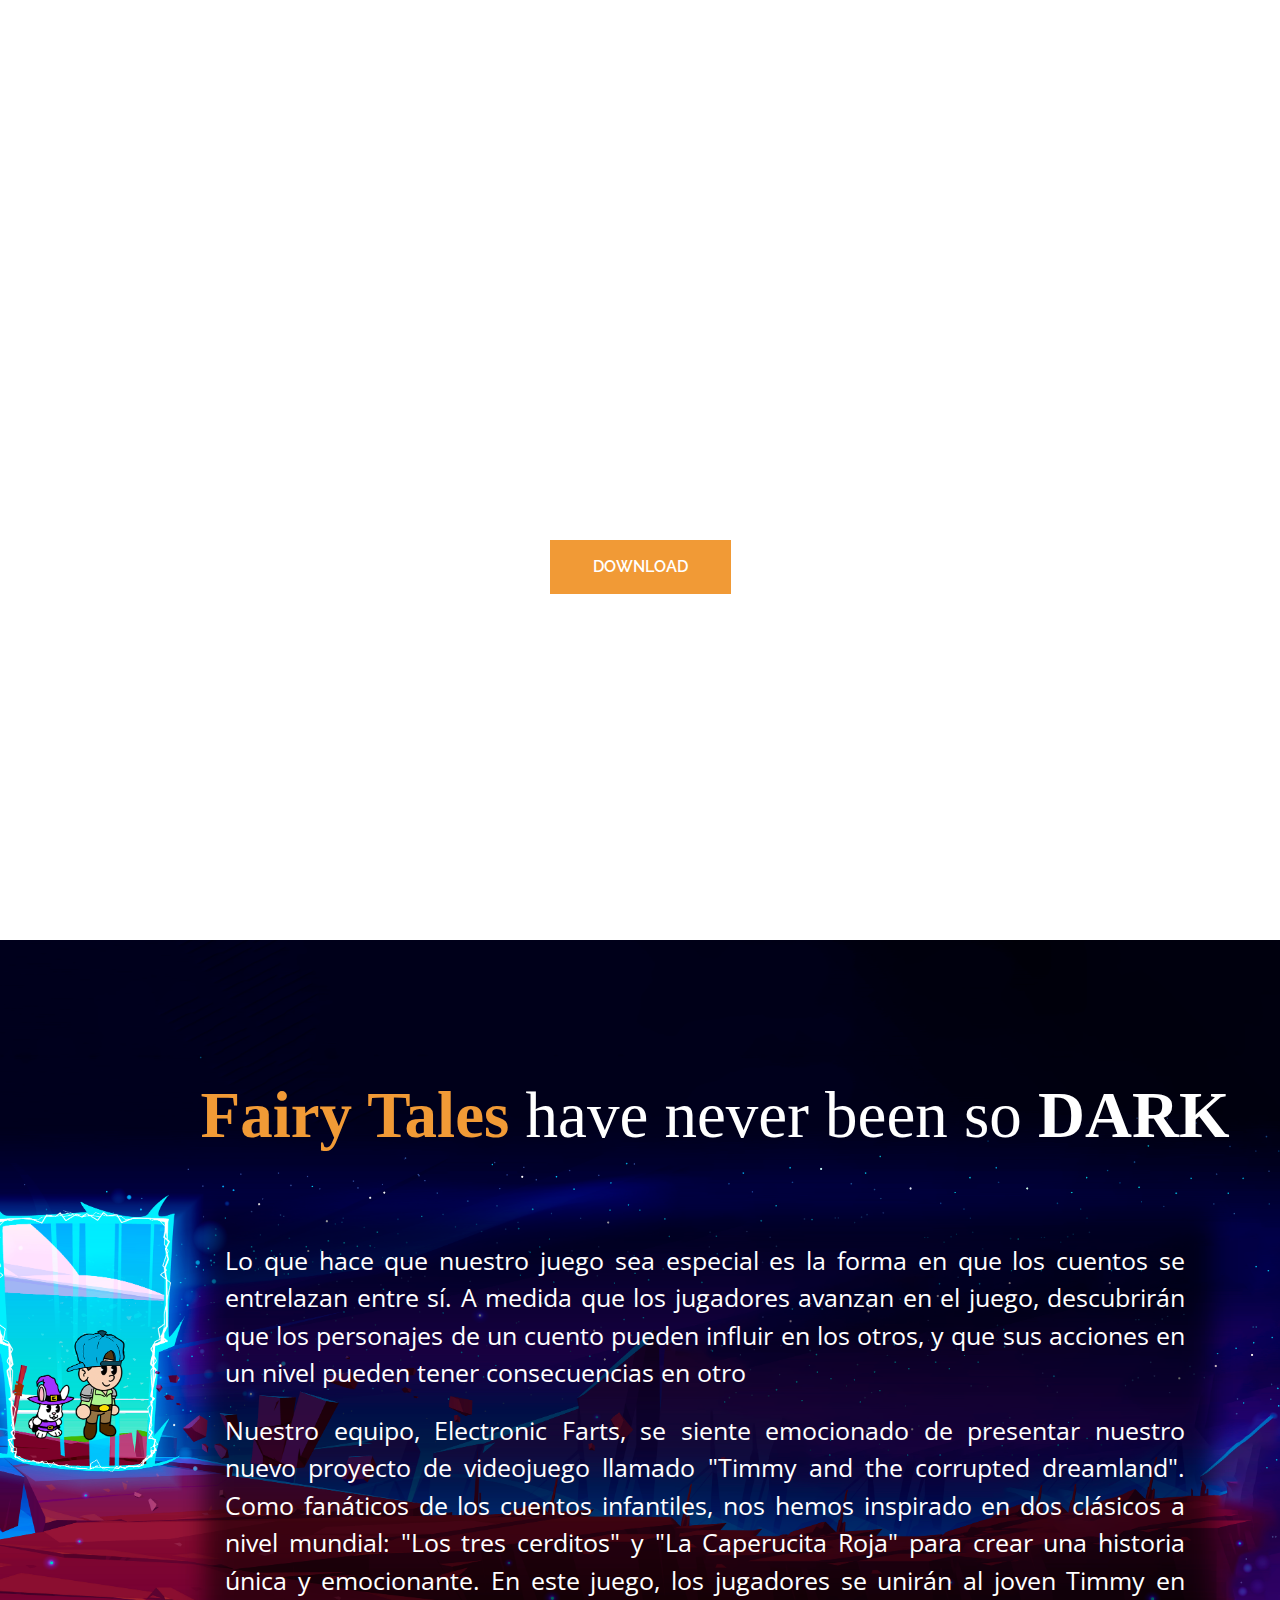
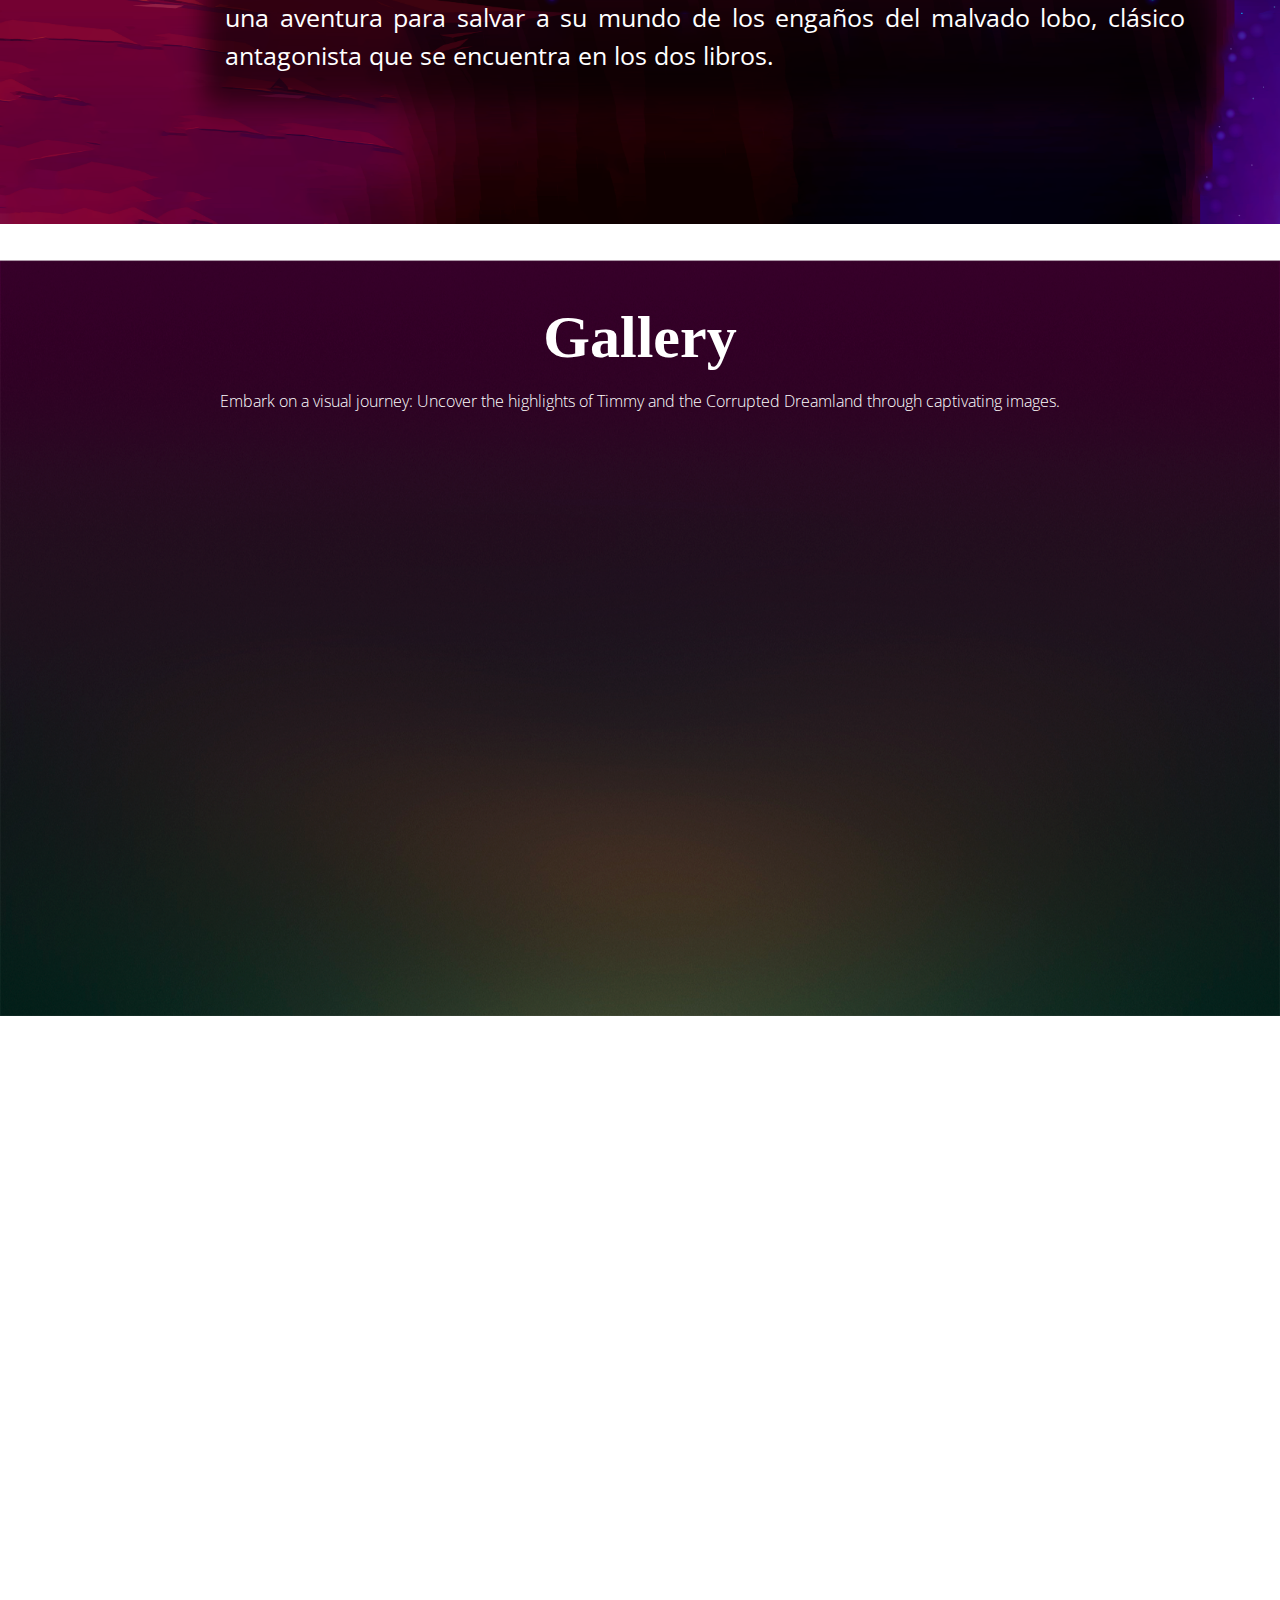
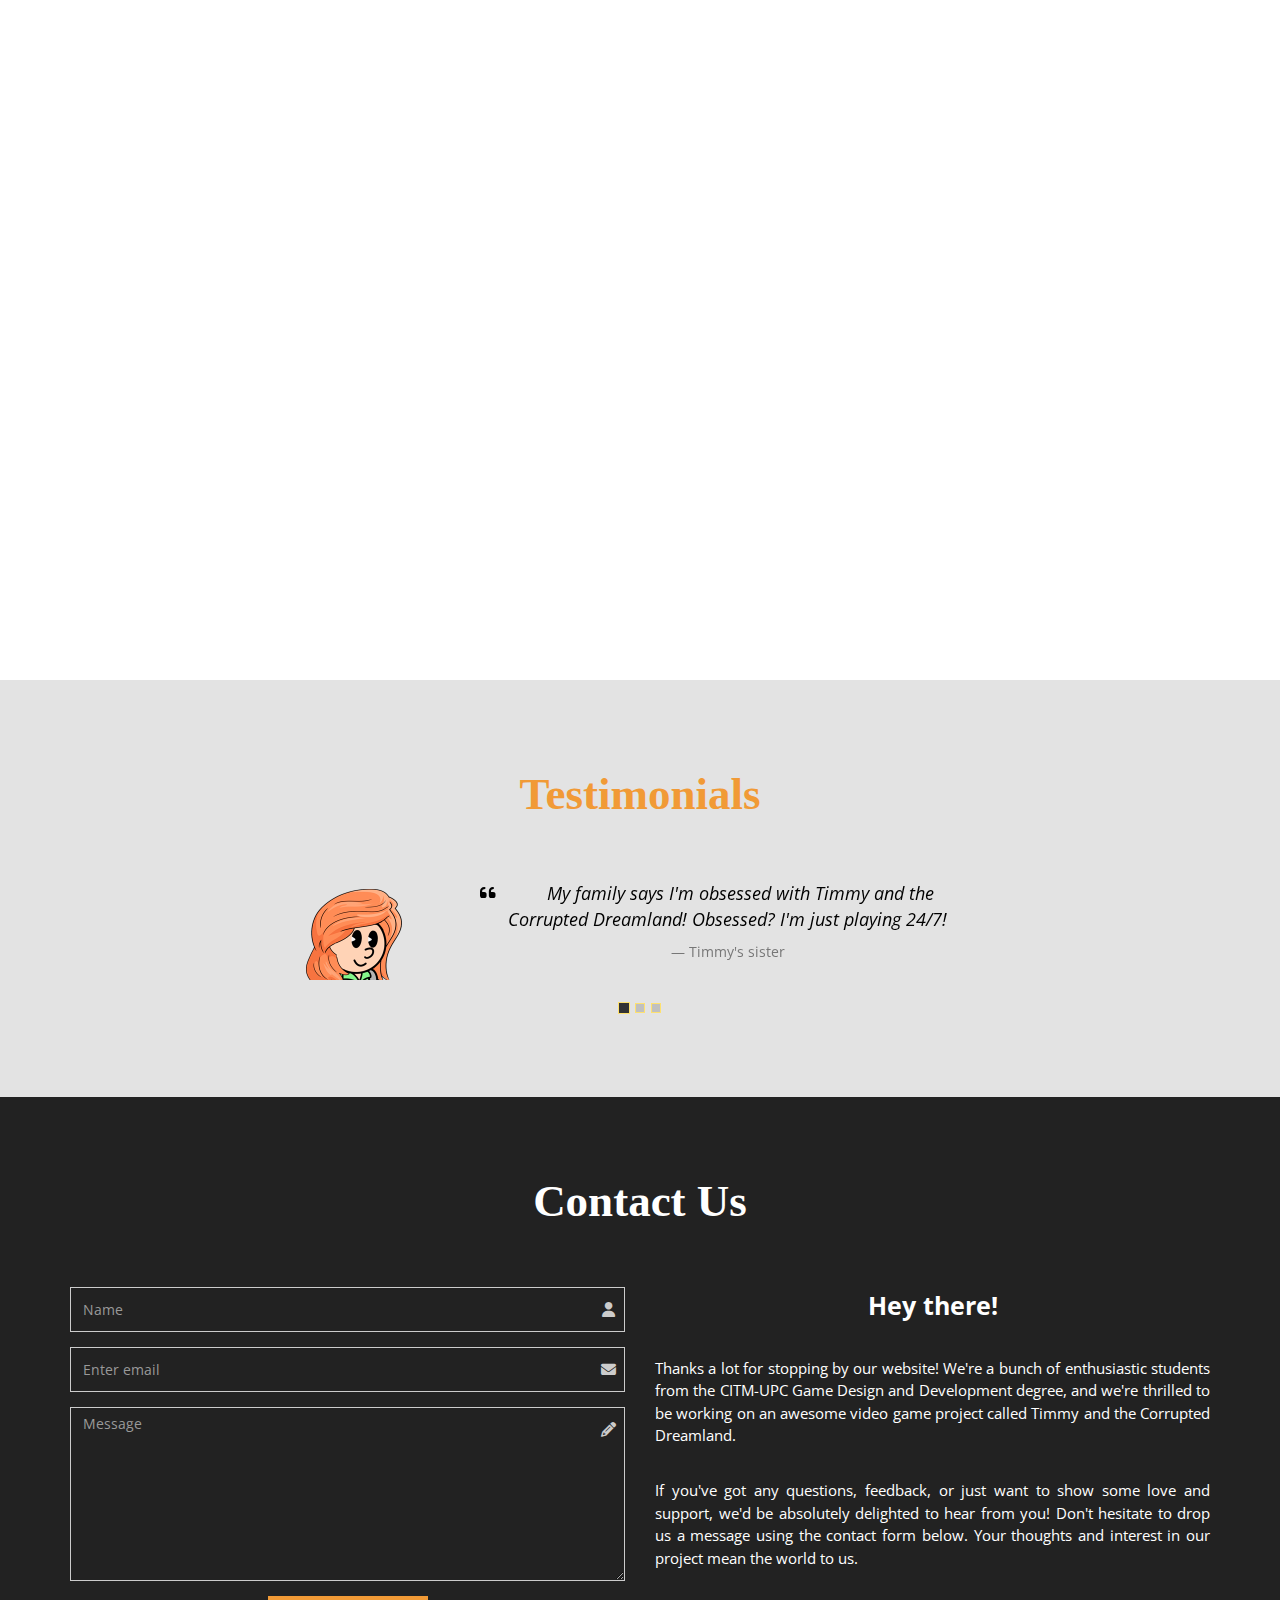
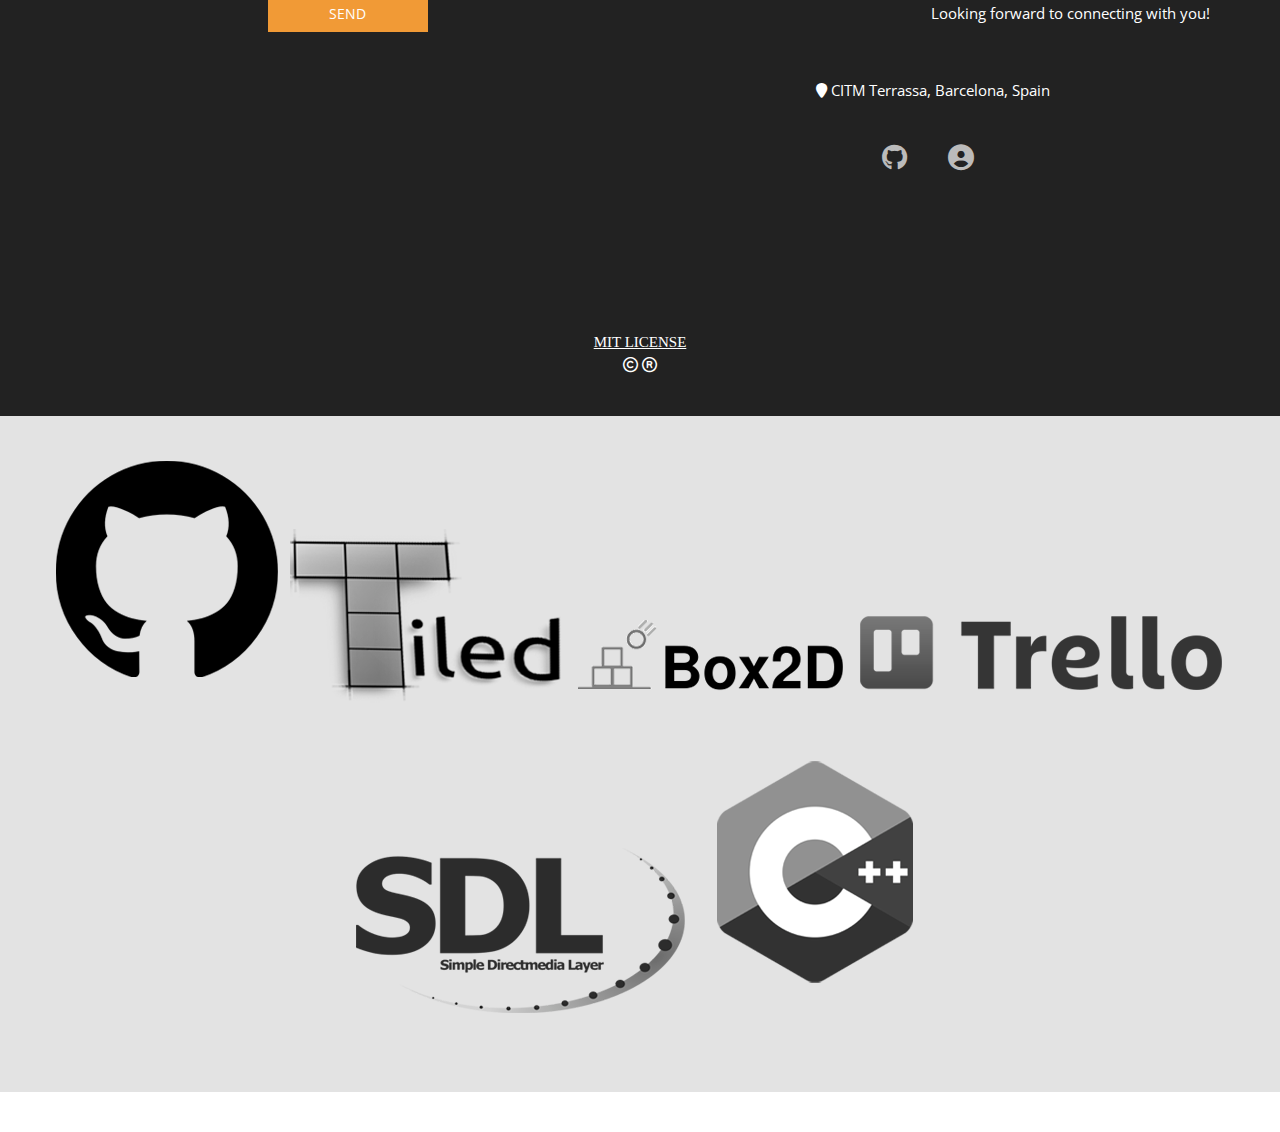
==== index.html @ 359dd726 "texto galeria  + parte controls" ====
<!DOCTYPE html>
<!--[if IE 9]> <html lang="en" class="ie9"> <![endif]-->
<!--[if !IE]><!-->
<html lang="en">
<!--<![endif]-->
	<head>
		<meta charset="utf-8">
		<title>Timmy and the Corrupted Dreamland</title>
		<meta name="description" content="Responsive HTML5 Template">
		<meta name="author" content="webthemez">

		<!-- Mobile Meta -->
		<meta name="viewport" content="width=device-width, initial-scale=1.0">

		<!-- Favicon -->
		<link rel="shortcut icon" href="images/favicon.ico">
 
		<link href="bootstrap/css/bootstrap.css" rel="stylesheet"> 
		
		<link href="fonts/font-awesome/Nueva carpeta (2)/css/all.css" rel="stylesheet"> 
		<link href="css/animations.css" rel="stylesheet"> 
		<link href="css/style.css" rel="stylesheet"> 
		<link href="css/custom.css" rel="stylesheet">
		
	</head>

	<body class="no-trans">
		<!-- scrollToTop --> 
		<div class="scrollToTop"><i class="icon-up-open-big"></i></div>

		<!-- header start --> 
		<header class="header fixed clearfix navbar navbar-fixed-top">
			<div class="container">
				<div class="row">
					<div class="col-md-4">

						<!-- header-left start --> 
						<div class="header-left">
							<!-- name-and-slogan -->
							<div class="logo-section smooth-scroll">

								<div class="brand "><a href="#banner"><b>Electronic</b> Farts</a></div>								
							</div>

						</div>
						<!-- header-left end -->

					</div>
					<div class="col-md-8">

						<!-- header-right start --> 
						<div class="header-right">

							<!-- main-navigation start --> 
							<div class="main-navigation animated">

								<!-- navbar start --> 
								<nav class="navbar navbar-default" role="navigation">
									<div class="container-fluid">

										<!-- Toggle get grouped for better mobile display -->
										<div class="navbar-header">
											<button type="button" class="navbar-toggle" data-toggle="collapse" data-target="#navbar-collapse-1">
												<span class="sr-only">Toggle navigation</span>
												<span class="icon-bar"></span>
												<span class="icon-bar"></span>
												<span class="icon-bar"></span>
											</button>
										</div>

										<div class="navbar-collapse collapse">
											<ul class="nav navbar-nav pull-right">
												<li class="active"><a href="index.html">Home</a></li>
												<li><a href="https://github.com/PauM4/TimmyAndTheCorruptedDreamland">Download</a></li>
												<li class="dropdown">
													<a href="#" class="dropdown-toggle" data-toggle="dropdown">Game Guide <b class="caret"></b></a>
													<ul class="dropdown-menu">
														<li><a href="introduction.html">Introduction</a></li>
														<li><a href="characters.html">Characters</a></li>
														<li><a href="controls.html">Controls</a></li>
													</ul>
												</li>
												<li><a href="team.html">About Us</a></li>
												<li class="dropdown">
													<a href="#" class="dropdown-toggle" data-toggle="dropdown">Language <b class="caret"></b></a>
													<ul class="dropdown-menu">
														<li><a href="sidebar-right.html">English</a></li>
														<li><a href="sidebar-right.html">Español</a></li>
														<li><a href="sidebar-right.html">Català</a></li>
													</ul>
												</li>							
											</ul>

									</div>
								</nav>
								<!-- navbar end -->

							</div>
							<!-- main-navigation end -->

						</div>
						<!-- header-right end -->

					</div>
				</div>
			</div>
		</header>
		<!-- header end -->

		<!-- banner start -->
		<div id="banner" class="banner">
			<video class="banner-video" autoplay loop muted>
			<source src="images/trailer.mp4" type="video/mp4">
			Tu navegador no soporta la etiqueta de video.
			</video>
			<div class="banner-caption">
			<div style="margin-top: 0px; opacity: 1;" data-animation-effect="fadeIn">
				<h1>Timmy And The Corrupted Dreamland</h1>
				<h3 class="padding-top30">Once upon a nightmare...</h3>
				<div class="padding-top60 contact-form">
				<button class="btn cta-button"><a style="color: white;" href="https://github.com/PauM4/TimmyAndTheCorruptedDreamland">Download</a></button>
				</div>
				<a id="" href="#services"><i class="fa fa-angle-down"></i></a>
			</div>
			</div>
		</div>
		<!-- banner end -->

		

		<section class="hero-caption secPadding">

		<section class="section-background-portal";>
		<div class="container-fluid">
			<div class="row">
			<div class="col-sm-12">
				<div class="section-content">
				<h2 style="font-family:'Times New Roman', Times, serif ;font-size: 65px; margin-top: 60px; margin-left: 150px; margin-bottom: 90px; color:white;"><strong><span>Fairy Tales</span></strong> have never been so <strong>DARK</strong></h2>
				<p style="text-align: justify; font-size:25px; margin-bottom: 20px; margin-left: 185px ; margin-right: 55px; margin-top: 20px; color:white">Lo que hace que nuestro juego sea especial es la forma en que los cuentos se entrelazan entre sí. A medida que los jugadores avanzan en el juego, descubrirán que los personajes de un cuento pueden influir en los otros, y que sus acciones en un nivel pueden tener consecuencias en otro</p>
				<p style="text-align: justify; font-size:25px; margin-bottom: 70px; margin-left: 185px ; margin-right: 55px; color:white">Nuestro equipo, Electronic Farts, se siente emocionado de presentar nuestro nuevo proyecto de videojuego llamado "Timmy and the corrupted dreamland". Como fanáticos de los cuentos infantiles, nos hemos inspirado en dos clásicos a nivel mundial: "Los tres cerditos" y "La Caperucita Roja" para crear una historia única y emocionante. En este juego, los jugadores se unirán al joven Timmy en una aventura para salvar a su mundo de los engaños del malvado lobo, clásico antagonista que se encuentra en los dos libros.</p>
				</div>
			</div>
			</div>
		</div>
		</section>

		

		<!-- section start --> 
		<!-- <section class="section secPadding" style="background-color:rgba(37, 37, 37, 0.587);"> -->
		<section class="section-background-gallery";>
			<div class="container">
				<h1 class="text-center title" id="portfolio" style="font-family: 'Times New Roman', Times, serif; color:white; font-size: 60px;">Gallery</h1>
				<div class="separator"></div>
				<p style=color:white; class="lead text-center">Embark on a visual journey: Uncover the highlights of Timmy and the Corrupted Dreamland through captivating images.</p>
				<br>			
				<div class="row no-view" data-animation-effect="fadeIn">
					<div class="col-md-12">

						<!-- isotope filters start -->
						<div class="filters text-center" style="display:none">
							<ul class="nav nav-pills">
								<li class="active"><a href="#" data-filter="*">All</a></li>
								<li><a href="#" data-filter=".web-design">Aerobics</a></li>
								<li><a href="#" data-filter=".app-development">Healthy</a></li>
								<li><a href="#" data-filter=".mobile-apps">Energy</a></li>
							</ul>
						</div>
						<!-- isotope filters end -->

						<!-- portfolio items start -->
						<div class="isotope-container row grid-space-20">
							<div class="col-sm-6 col-md-3 isotope-item web-design">
								<div class="image-box">
									<div class="overlay-container">
										<img src="images/Gallery/COMIC INICIO.png" alt="">
										<a class="overlay" data-toggle="modal" data-target="#project-1">
											<i class="fa fa-search-plus"></i>
											 
										</a>
									</div>
									<a class="btn btn-default btn-block" data-toggle="modal" data-target="#project-1">Project Title</a>
								</div>
								<!-- Modal -->
								<div class="modal fade" id="project-1" tabindex="-1" role="dialog" aria-labelledby="project-1-label" aria-hidden="true">
									<div class="modal-dialog modal-lg">
										<div class="modal-content">
											<div class="modal-header">
												<button type="button" class="close" data-dismiss="modal"><span aria-hidden="true">&times;</span><span class="sr-only">Close</span></button>
												<h4 class="modal-title" id="project-1-label">INTRODUCTION SCENE TO THE STORY</h4>
											</div>
											<div class="modal-body">
												
												<div class="row">												 
													<div class="col-md-12">
														<img src="images/Gallery/COMIC INICIO.png" alt="">
														<br/>
														<h3>INTRODUCTION SCENE TO THE STORY</h3>
														<p>It is the scene that sets the stage for the narrative of the story. In it, we find the comic in the form of a tale that will explain the life of Timmy, a child who adores the world of fantasy and the stories that he will experience in an amazing adventure.</p>
													</div>
												</div>
											</div>
											<div class="modal-footer">
												<button type="button" class="btn btn-sm btn-default" data-dismiss="modal">Close</button>
											</div>
										</div>
									</div>
								</div>
								<!-- Modal end -->
							</div>

							<div class="col-sm-6 col-md-3 isotope-item app-development">
								<div class="image-box">
									<div class="overlay-container">
										<img src="images/Gallery/END GAME.png" alt="">
										<a class="overlay" data-toggle="modal" data-target="#project-2">
											<i class="fa fa-search-plus"></i>
											 
										</a>
									</div>
									<a class="btn btn-default btn-block" data-toggle="modal" data-target="#project-2">Project Title</a>
								</div>
								<!-- Modal -->
								<div class="modal fade" id="project-2" tabindex="-1" role="dialog" aria-labelledby="project-2-label" aria-hidden="true">
									<div class="modal-dialog modal-lg">
										<div class="modal-content">
											<div class="modal-header">
												<button type="button" class="close" data-dismiss="modal"><span aria-hidden="true">&times;</span><span class="sr-only">Close</span></button>
												<h4 class="modal-title" id="project-2-label">FINAL SCENE OF THE GAME</h4>
											</div>
											<div class="modal-body">
												
												<div class="row">												 
													<div class="col-md-12">
														<img src="images/Gallery/END GAME.png" alt="">
														<br/>
														<h3>FINAL SCENE OF THE GAME</h3>
														<p>It is the closing scene of the game, where the story bids farewell to the viewer, marking the end of the journey through these wonderful folk tales.</p>
													</div>
												</div>
											</div>
											<div class="modal-footer">
												<button type="button" class="btn btn-sm btn-default" data-dismiss="modal">Close</button>
											</div>
										</div>
									</div>
								</div>
								<!-- Modal end -->
							</div>
							
							<div class="col-sm-6 col-md-3 isotope-item web-design">
								<div class="image-box">
									<div class="overlay-container">
										<img src="images/Gallery/LOGO SCREEN.png" alt="">
										<a class="overlay" data-toggle="modal" data-target="#project-3">
											<i class="fa fa-search-plus"></i> 
										</a>
									</div>
									<a class="btn btn-default btn-block" data-toggle="modal" data-target="#project-3">Project Title</a>
								</div>
								<!-- Modal -->
								<div class="modal fade" id="project-3" tabindex="-1" role="dialog" aria-labelledby="project-3-label" aria-hidden="true">
									<div class="modal-dialog modal-lg">
										<div class="modal-content">
											<div class="modal-header">
												<button type="button" class="close" data-dismiss="modal"><span aria-hidden="true">&times;</span><span class="sr-only">Close</span></button>
												<h4 class="modal-title" id="project-3-label">TEAM LOGO SCENE</h4>
											</div>
											<div class="modal-body">
												
												<div class="row">												 
													<div class="col-md-12">
														<img src="images/Gallery/LOGO SCREEN.png" alt="">
														<br/>
														<h3>TEAM LOGO SCENE</h3>
														<p>When launching the game, the team logo scene will appear. Electronic Farts is the group that brings this game to life, and therefore it should be displayed for the audience to know.</p>
													</div>
												</div>
											</div>
											<div class="modal-footer">
												<button type="button" class="btn btn-sm btn-default" data-dismiss="modal">Close</button>
											</div>
										</div>
									</div>
								</div>
								<!-- Modal end -->
							</div>
							
							<div class="col-sm-6 col-md-3 isotope-item mobile-apps">
								<div class="image-box">
									<div class="overlay-container">
										<img src="images/Gallery/MAIN SCREEN_CREDITS_F.png" alt="">
										<a class="overlay" data-toggle="modal" data-target="#project-4">
											<i class="fa fa-search-plus"></i> 
										</a>
									</div>
									<a class="btn btn-default btn-block" data-toggle="modal" data-target="#project-4">Project Title</a>
								</div>
								<!-- Modal -->
								<div class="modal fade" id="project-4" tabindex="-1" role="dialog" aria-labelledby="project-4-label" aria-hidden="true">
									<div class="modal-dialog modal-lg">
										<div class="modal-content">
											<div class="modal-header">
												<button type="button" class="close" data-dismiss="modal"><span aria-hidden="true">&times;</span><span class="sr-only">Close</span></button>
												<h4 class="modal-title" id="project-4-label">CREDITS</h4>
											</div>
											<div class="modal-body">
												
												<div class="row">												 
													<div class="col-md-12">
														<img src="images/Gallery/MAIN SCREEN_CREDITS_F.png" alt="">
														<br/>
														<h3>CREDITS</h3>
														<p>In the credits, you will discover the contribution of each of the creators of this fantastic game.</p>
													</div>
												</div>
											</div>
											<div class="modal-footer">
												<button type="button" class="btn btn-sm btn-default" data-dismiss="modal">Close</button>
											</div>
										</div>
									</div>
								</div>
								<!-- Modal end -->
							</div>
							
							<div class="col-sm-6 col-md-3 isotope-item app-development">
								<div class="image-box">
									<div class="overlay-container">
										<img src="images/Gallery/Map.png" alt="">
										<a class="overlay" data-toggle="modal" data-target="#project-5">
											<i class="fa fa-search-plus"></i> 
										</a>
									</div>
									<a class="btn btn-default btn-block" data-toggle="modal" data-target="#project-5">Project Title</a>
								</div>
								<!-- Modal -->
								<div class="modal fade" id="project-5" tabindex="-1" role="dialog" aria-labelledby="project-5-label" aria-hidden="true">
									<div class="modal-dialog modal-lg">
										<div class="modal-content">
											<div class="modal-header">
												<button type="button" class="close" data-dismiss="modal"><span aria-hidden="true">&times;</span><span class="sr-only">Close</span></button>
												<h4 class="modal-title" id="project-5-label">RED RIDING HOOD VILLAGE WORLD</h4>
											</div>
											<div class="modal-body">
												
												<div class="row">												 
													<div class="col-md-12">
														<img src="images/Gallery/Map.png" alt="">
														<br/>
														<h3>RED RIDING HOOD VILLAGE WORLD</h3>
														<p>The endearing world of Red Riding Hood, where we can stroll through a small village surrounded by a lush forest that we are not interested in venturing into. This village seems to have problems as all its windows are closed and not a single soul wanders its streets. Additionally, the first thing we see upon arrival is a huge trail of blood with the livestock completely slaughtered. What could have happened?</p>
													</div>
												</div>
											</div>
											<div class="modal-footer">
												<button type="button" class="btn btn-sm btn-default" data-dismiss="modal">Close</button>
											</div>
										</div>
									</div>
								</div>
								<!-- Modal end -->
							</div>
							
							<div class="col-sm-6 col-md-3 isotope-item web-design">
								<div class="image-box">
									<div class="overlay-container">
										<img src="images/Gallery/SURE EXIT__BG.png" alt="">
										<a class="overlay" data-toggle="modal" data-target="#project-6">
											<i class="fa fa-search-plus"></i> 
										</a>
									</div>
									<a class="btn btn-default btn-block" data-toggle="modal" data-target="#project-6">Project Title</a>
								</div>
								<!-- Modal -->
								<div class="modal fade" id="project-6" tabindex="-1" role="dialog" aria-labelledby="project-6-label" aria-hidden="true">
									<div class="modal-dialog modal-lg">
										<div class="modal-content">
											<div class="modal-header">
												<button type="button" class="close" data-dismiss="modal"><span aria-hidden="true">&times;</span><span class="sr-only">Close</span></button>
												<h4 class="modal-title" id="project-6-label">TUTORIAL HOUSE</h4>
											</div>
											<div class="modal-body">
												
												<div class="row">												 
													<div class="col-md-12">
														<img src="images/Gallery/SURE EXIT__BG.png" alt="">
														<br/>
														<h3>TUTORIAL HOUSE</h3>
														<p>In this house, we encounter an angry villager who will teach us some tips to face the challenges that will come later.</p>
													</div>
												</div>
											</div>
											<div class="modal-footer">
												<button type="button" class="btn btn-sm btn-default" data-dismiss="modal">Close</button>
											</div>
										</div>
									</div>
								</div>
								<!-- Modal end -->
							</div>
							
							<div class="col-sm-6 col-md-3 isotope-item mobile-apps">
								<div class="image-box">
									<div class="overlay-container">
										<img src="images/Gallery/ejemplo.png" alt="">
										<a class="overlay" data-toggle="modal" data-target="#project-7">
											<i class="fa fa-search-plus"></i>
											<span>Site Building</span>
										</a>
									</div>
									<a class="btn btn-default btn-block" data-toggle="modal" data-target="#project-7">Project Title</a>
								</div>
								<!-- Modal -->
								<div class="modal fade" id="project-7" tabindex="-1" role="dialog" aria-labelledby="project-7-label" aria-hidden="true">
									<div class="modal-dialog modal-lg">
										<div class="modal-content">
											<div class="modal-header">
												<button type="button" class="close" data-dismiss="modal"><span aria-hidden="true">&times;</span><span class="sr-only">Close</span></button>
												<h4 class="modal-title" id="project-7-label">UI DESIGN</h4>
											</div>
											<div class="modal-body">
												
												<div class="row">												 
													<div class="col-md-12">
														<img src="images/Gallery/ejemplo.png" alt="">
														<br/>
														<h3>UI DESIGN</h3>
														<p>The user interface has been designed to seamlessly blend with the environment. Besides providing a great intuitive sense, it offers a pleasingly beautiful design that will make us feel comfortable during our adventure.</p>
													</div>
												</div>
											</div>
											<div class="modal-footer">
												<button type="button" class="btn btn-sm btn-default" data-dismiss="modal">Close</button>
											</div>
										</div>
									</div>
								</div>
								<!-- Modal end -->
							</div>
							
							<div class="col-sm-6 col-md-3 isotope-item web-design">
								<div class="image-box">
									<div class="overlay-container">
										<img src="images/Gallery/Mapa_Cerditos_.png" alt="">
										<a class="overlay" data-toggle="modal" data-target="#project-8">
											<i class="fa fa-search-plus"></i> 
										</a>
									</div>
									<a class="btn btn-default btn-block" data-toggle="modal" data-target="#project-8">Project Title</a>
								</div>
								<!-- Modal -->
								<div class="modal fade" id="project-8" tabindex="-1" role="dialog" aria-labelledby="project-8-label" aria-hidden="true">
									<div class="modal-dialog modal-lg">
										<div class="modal-content">
											<div class="modal-header">
												<button type="button" class="close" data-dismiss="modal"><span aria-hidden="true">&times;</span><span class="sr-only">Close</span></button>
												<h4 class="modal-title" id="project-8-label">THREE LITTLE PIGS' COTTAGES WORLD</h4>
											</div>
											<div class="modal-body">
												
												<div class="row">												 
													<div class="col-md-12">
														<img src="images/Gallery/Mapa_Cerditos_.png" alt="">
														<br/>
														<h3>THREE LITTLE PIGS' COTTAGES WORLD</h3>
														<p>Here, you will discover the marvelous world of the three little pigs, with their three houses in a large meadow surrounded by a vast autumnal forest. We can also find a puzzle cave and a labyrinth that will test our wit to solve them... Not everything can be strategy, my friend!</p>
													</div>
												</div>
											</div>
											<div class="modal-footer">
												<button type="button" class="btn btn-sm btn-default" data-dismiss="modal">Close</button>
											</div>
										</div>
									</div>
								</div>
								<!-- Modal end -->
							</div>

							<div class="col-sm-6 col-md-3 isotope-item web-design">
								<div class="image-box">
									<div class="overlay-container">
										<img src="images/Gallery/Mapbatle1.png" alt="">
										<a class="overlay" data-toggle="modal" data-target="#project-9">
											<i class="fa fa-search-plus"></i> 
										</a>
									</div>
									<a class="btn btn-default btn-block" data-toggle="modal" data-target="#project-9">Project Title</a>
								</div>
								<!-- Modal -->
								<div class="modal fade" id="project-9" tabindex="-1" role="dialog" aria-labelledby="project-9-label" aria-hidden="true">
									<div class="modal-dialog modal-lg">
										<div class="modal-content">
											<div class="modal-header">
												<button type="button" class="close" data-dismiss="modal"><span aria-hidden="true">&times;</span><span class="sr-only">Close</span></button>
												<h4 class="modal-title" id="project-9-label">COMBAT INTERIORS</h4>
											</div>
											<div class="modal-body">
												
												<div class="row">												 
													<div class="col-md-12">
														<img src="images/Gallery/Mapbatle1.png" alt="">
														<br/>
														<h3>COMBAT INTERIORS</h3>
														<p>In combat, there are various gadgets and elements that hinder our movement, adding more depth to the combat system. You will need to apply all your strategy to survive the corruption...</p>
													</div>
												</div>
											</div>
											<div class="modal-footer">
												<button type="button" class="btn btn-sm btn-default" data-dismiss="modal">Close</button>
											</div>
										</div>
									</div>
								</div>
								<!-- Modal end -->
							</div>

							<div class="col-sm-6 col-md-3 isotope-item mobile-apps">
								<div class="image-box">
									<div class="overlay-container">
										<img src="images/Gallery/Interior_Madera.png" alt="">
										<a class="overlay" data-toggle="modal" data-target="#project-10">
											<i class="fa fa-search-plus"></i> 
										</a>
									</div>
									<a class="btn btn-default btn-block" data-toggle="modal" data-target="#project-10">Project Title</a>
								</div>
								<!-- Modal -->
								<div class="modal fade" id="project-10" tabindex="-1" role="dialog" aria-labelledby="project-10-label" aria-hidden="true">
									<div class="modal-dialog modal-lg">
										<div class="modal-content">
											<div class="modal-header">
												<button type="button" class="close" data-dismiss="modal"><span aria-hidden="true">&times;</span><span class="sr-only">Close</span></button>
												<h4 class="modal-title" id="project-10-label">INTERIOR OF THE WOODEN HOUSE</h4>
											</div>
											<div class="modal-body">
												
												<div class="row">												 
													<div class="col-md-12">
														<img src="images/Gallery/Interior_Madera.png" alt="">
														<br/>
														<h3>INTERIOR OF THE WOODEN HOUSE</h3>
														<p>It is the interior of the wooden house where we can find a fragment of a key that will lead us to the destination of our mission.</p>
													</div>
												</div>
											</div>
											<div class="modal-footer">
												<button type="button" class="btn btn-sm btn-default" data-dismiss="modal">Close</button>
											</div>
										</div>
									</div>
								</div>
								<!-- Modal end -->
							</div>

							<div class="col-sm-6 col-md-3 isotope-item web-design">
								<div class="image-box">
									<div class="overlay-container">
										<img src="images/Gallery/Cueva puzzle.png" alt="">
										<a class="overlay" data-toggle="modal" data-target="#project-11">
											<i class="fa fa-search-plus"></i> 
										</a>
									</div>
									<a class="btn btn-default btn-block" data-toggle="modal" data-target="#project-11">Project Title</a>
								</div>
								<!-- Modal -->
								<div class="modal fade" id="project-11" tabindex="-1" role="dialog" aria-labelledby="project-11-label" aria-hidden="true">
									<div class="modal-dialog modal-lg">
										<div class="modal-content">
											<div class="modal-header">
												<button type="button" class="close" data-dismiss="modal"><span aria-hidden="true">&times;</span><span class="sr-only">Close</span></button>
												<h4 class="modal-title" id="project-11-label">CAVE INTERIOR</h4>
											</div>
											<div class="modal-body">
												
												<div class="row">												 
													<div class="col-md-12">
														<img src="images/Gallery/Cueva puzzle.png" alt="">
														<br/>
														<h3>CAVE INTERIOR</h3>
														<p>You are about to discover the most thrilling puzzle ever experienced. I challenge you to solve it as soon as possible.</p>
													</div>
												</div>
											</div>
											<div class="modal-footer">
												<button type="button" class="btn btn-sm btn-default" data-dismiss="modal">Close</button>
											</div>
										</div>
									</div>
								</div>
								<!-- Modal end -->
							</div>

							<div class="col-sm-6 col-md-3 isotope-item app-development">
								<div class="image-box">
									<div class="overlay-container">
										<img src="images/Gallery/Interior_Paja.png" alt="">
										<a class="overlay" data-toggle="modal" data-target="#project-12">
											<i class="fa fa-search-plus"></i> 
										</a>
									</div>
									<a class="btn btn-default btn-block" data-toggle="modal" data-target="#project-12">Project Title</a>
								</div>
								<!-- Modal -->
								<div class="modal fade" id="project-12" tabindex="-1" role="dialog" aria-labelledby="project-12-label" aria-hidden="true">
									<div class="modal-dialog modal-lg">
										<div class="modal-content">
											<div class="modal-header">
												<button type="button" class="close" data-dismiss="modal"><span aria-hidden="true">&times;</span><span class="sr-only">Close</span></button>
												<h4 class="modal-title" id="project-12-label">INTERIOR OF THE STRAW HOUSE</h4>
											</div>
											<div class="modal-body">
												
												<div class="row">												 
													<div class="col-md-12">
														<img src="images/Gallery/Interior_Paja.png" alt="">
														<br/>
														<h3>INTERIOR OF THE STRAW HOUSE</h3>
														<p>It is the interior of the straw house where we can find a fragment of a key that will lead us to the destination of our mission.</p>
													</div>
												</div>
											</div>
											<div class="modal-footer">
												<button type="button" class="btn btn-sm btn-default" data-dismiss="modal">Close</button>
											</div>
										</div>
									</div>
								</div>
								<!-- Modal end -->
							</div>

						</div>
						<!-- portfolio items end -->
					
					</div>
				</div>
			</div>
		</section>
<!-- section end -->

<!-- https://fontawesome.com/search?o=r&m=free -->
		
		<!-- section start --> 
		<!-- <section class="section default-bg pclear secPadding" style="background-color:rgba(37, 37, 37, 0.587);"> -->
			<section class="section-background-features";>
				<div class="container no-view" data-animation-effect="fadeIn">
					<h1 id="services" class="title text-center">
						<img src="images/banner Features4.png" alt="Features">
					  </h1>
					<div class="space"></div>
					<div class="space"></div>
				<div class="row">
					<div class="col-sm-4">
						<div class="image-container">
						  <img src="images/caja.png" alt="Imagen">
						  <div class="content">
							<div class="icon2"><i class="fa-solid fa-chess-board"></i></div>
							<h7>Tactical RPG</h7>
						  </div>
						</div>
					  </div>
					  <div class="col-sm-4">
						<div class="image-container">
						  <img src="images/caja.png" alt="Imagen">
						  <div class="content">
							<div class="icon2"><i class="fa-solid fa-book-open"></i></div>
							<h7>Unique Story</h7>
						  </div>
						</div>
					  </div>
					  <div class="col-sm-4">
						<div class="image-container">
						  <img src="images/caja.png" alt="Imagen">
						  <div class="content">
							<div class="icon2"><i class="fa-solid fa-paintbrush"></i></div>
							<h7>Original Art</h7>
						  </div>
						</div>
					  </div>
				</div>
				<div class="space"></div>
				<div class="space"></div>
				<div class="row">
				  <div class="col-sm-4">
					<div class="image-container">
						<img src="images/caja.png" alt="Imagen">
						<div class="content">
						  <div class="icon3"><i class="fa-solid fa-brain"></i></div>
						  <h7>Advanced AI Enemies</h7>
						</div>
					  </div>
				  </div>
				  <div class="col-sm-4">
					<div class="image-container">
						<img src="images/caja.png" alt="Imagen">
						<div class="content">
						  <div class="icon3"><i class="fa-solid fa-scroll"></i></div>
						  <h7>Missions & Puzzles</h7>
						</div>
					  </div>
				  </div>
				  <div class="col-sm-4">
					<div class="image-container">
						<img src="images/caja.png" alt="Imagen">
						<div class="content">
						  <div class="icon3"><i class="fa-solid fa-user-group"></i></div>
						  <h7>Level & Party Systems</h7>
						</div>
					  </div>
				  </div>
				</div>
				
				</div>			  
			</section>
			<!-- section end -->

<!-- section start --> 

<section class="default-bg secPadding">
			
<div class="container">
  <div class="row">
    <div class='col-md-offset-2 col-md-8 text-center'>
    <h1 style="font-family:'Times New Roman', Times, serif ; font-size: 45px;">Testimonials</h1>
    </div>
  </div>
  <div class='row'>
    <div class='col-md-offset-2 col-md-8'>
      <div class="carousel slide" data-ride="carousel" id="quote-carousel">
        <!-- Bottom Carousel Indicators -->
        <ol class="carousel-indicators">
          <li data-target="#quote-carousel" data-slide-to="0" class="active"></li>
          <li data-target="#quote-carousel" data-slide-to="1"></li>
          <li data-target="#quote-carousel" data-slide-to="2"></li>
        </ol>
        
        <!-- Carousel Slides / Quotes -->
        <div class="carousel-inner">
        
          <!-- Quote 1 -->
          <div class="item active">
            <blockquote>
              <div class="row">
                <div class="col-sm-3 text-center">
                  <img class="img-circle" src="images/timma5.png" style="width: 100px;height:100px;">
                </div>
                <div class="col-sm-9">
                  <p><em>My family says I'm obsessed with Timmy and the Corrupted Dreamland! Obsessed? I'm just playing 24/7!</em></p>
                  <small>Timmy's sister</small>
                </div>
              </div>
            </blockquote>
          </div>
          <!-- Quote 2 -->
          <div class="item">
            <blockquote>
              <div class="row">
                <div class="col-sm-3 text-center">
                  <img class="img-circle" src="images/abu.png" style="width: 100px;height:100px;">
                </div>
                <div class="col-sm-9">
                  <p><em>Thanks to Timmy and the Corrupted Dreamland, I now speak in terms of levels and final bosses. My therapist says it's concerning, but I call it total immersion.</em></p>
                  <small>Someone famous</small>
                </div>
              </div>
            </blockquote>
          </div>
          <!-- Quote 3 -->
          <div class="item">
            <blockquote>
              <div class="row">
                <div class="col-sm-3 text-center">
                  <img class="img-circle" src="images/lobo1.png" style="width: 100px;height:100px;">
                </div>
                <div class="col-sm-9">
                  <p><em>Timmy and the Corrupted Dreamland is so addictive that I forgot to eat for three consecutive days. Who needs food when you have this game? Priorities, folks!</em></p>
                  <small>Someone not that famous</small>
                </div>
              </div>
            </blockquote>
          </div>
        </div>              
      </div>                          
    </div>
  </div>
</div>
<br>
<br>
<br>
		<!-- footer start --> 
		<footer id="footer">

			<!-- .footer start --> 
			<div class="footer section">
				<div class="container">
					<h1 style="font-family:'Times New Roman', Times, serif ; font-size: 45px;" class="title text-center" id="contact">Contact Us</h1>
					<div class="space"></div>
					<div class="row">
						
						<div class="col-sm-6">
							<div class="footer-content">
								<form role="form" id="footer-form">
									<div class="form-group has-feedback">
										<label class="sr-only" for="name2">Name</label>
										<input type="text" class="form-control" id="name2" placeholder="Name" name="name2" required>
										<i class="fa fa-user form-control-feedback"></i>
									</div>
									<div class="form-group has-feedback">
										<label class="sr-only" for="email2">Email address</label>
										<input type="email" class="form-control" id="email2" placeholder="Enter email" name="email2" required>
										<i class="fa fa-envelope form-control-feedback"></i>
									</div>
									<div class="form-group has-feedback">
										<label class="sr-only" for="message2">Message</label>
										<textarea class="form-control" rows="8" id="message2" placeholder="Message" name="message2" required></textarea>
										<i class="fa fa-pencil form-control-feedback"></i>
									</div>
									<input type="submit" value="Send" class="btn btn-default">
								</form>
							</div>
						</div>
						
						<div class="col-sm-6">
							<div class="footer-content">
								







							<div class="widget-content">

								<p style="font-size: 25px; color:white;"><strong>Hey there!</strong></p><br/>
								<p style="color:white; text-align: justify;">Thanks a lot for stopping by our website! We're a bunch of enthusiastic students from the CITM-UPC Game Design and Development degree, and we're thrilled to be working on an awesome video game project called Timmy and the Corrupted Dreamland.  </p><br/>
								<p style="color:white; text-align: justify;">If you've got any questions, feedback, or just want to show some love and support, we'd be absolutely delighted to hear from you! Don't hesitate to drop us a message using the contact form below. Your thoughts and interest in our project mean the world to us.  </p><br/>
								<p style="color:white; text-align: right;">Looking forward to connecting with you!  </p><br/>

								<br>
								<p style="color:white" class="contacts"><i class="fa fa-map-marker"></i> CITM Terrassa, Barcelona, Spain </p>

							

							</div>

						</aside>
								<ul class="social-links">
									<li class="facebook"><a target="_blank" href="https://github.com/PauM4/TimmyAndTheCorruptedDreamland"><i class="fa-brands fa-github"></i></a></li>
									<li class="youtube"><a target="_blank" href="https://github.com/PauM4/TimmyAndTheCorruptedDreamland"><i class="fa-solid fa-circle-user"></i></a></li> 
								</ul>
							</div>
						</div>
					</div>
				</div>
			</div>
			<!-- .footer end -->

			<!-- .subfooter start --> 
			<div class="subfooter">
				<div class="container">
					<div class="row">
						<div class="col-md-12">
							<p style="font-family: 'Times New Roman', Times, serif;" class="text-center"><a target="_blank" href="https://choosealicense.com/licenses/mit/">MIT LICENSE</a></p>
							<i class="fa-regular fa-copyright"></i> 
							<i class="fa-regular fa-registered"></i>
							
							
						</div>
					</div>
				</div>
			</div>
			<!-- .subfooter end -->
			<h1 id="services" class="title text-area" style="margin-top: 0px; margin-bottom: 0px;">
				<img src="images/Logos/25231.png" alt="Features" style="display: inline-block;">
				<img src="images/Logos/a1f66b30c85eb29fbcaeb41b5e89e56b973e5e34.png" alt="Features" style="display: inline-block;">
				<img src="images/Logos/Box2d.png" alt="Features" style="display: inline-block;">
				<img src="images/Logos/Trello_logo.svg.png" alt="Features" style="display: inline-block;">
				<img src="images/Logos/Simple_DirectMedia_Layer,_Logo.png" alt="Features" style="display: inline-block;">
				<img src="images/Logos/ISO_C++_Logo.svg.png" alt="Features" style="display: inline-block;">
			  </h1>
		</footer>
		<!-- footer end -->

		<!-- JavaScript --> 
		<script type="text/javascript" src="plugins/jquery.min.js"></script>
		<script type="text/javascript" src="bootstrap/js/bootstrap.min.js"></script>
		<script type="text/javascript" src="plugins/modernizr.js"></script>
		<script type="text/javascript" src="plugins/isotope/isotope.pkgd.min.js"></script>
		<script type="text/javascript" src="plugins/jquery.backstretch.min.js"></script>
		<script type="text/javascript" src="plugins/jquery.appear.js"></script>

		<!-- Custom Scripts -->
		<script type="text/javascript" src="js/custom.js"></script>

	</body>
</html>
---- css/animations.css ----
/*!
Animate.css - http://daneden.me/animate
Licensed under the MIT license - http://opensource.org/licenses/MIT

Copyright (c) 2014 Daniel Eden
*/

@import url(animate.css);

/*
Theme Name: Worthy - Free Powerful Theme by HtmlCoder
Author:HtmlCoder
Author URI:http://www.htmlcoder.me
Version:1.0.0
Created:November 2014
License: Creative Commons Attribution 3.0 License (https://creativecommons.org/licenses/by/3.0/)
File Description: Custom Animations
*/

/*Custom Animations*/

@-webkit-keyframes fadeInDownSmall {
  0% {
    opacity: 0;
    -webkit-transform: translate3d(0, -20px, 0);
    transform: translate3d(0, -20px, 0);
  }

  100% {
    opacity: 1;
    -webkit-transform: translate3d(0, 0, 0);
    transform: translate3d(0, 0, 0);
  }
}

@keyframes fadeInDownSmall {
  0% {
    opacity: 0;
    -webkit-transform: translate3d(0, -20px, 0);
    -ms-transform: translate3d(0, -20px, 0);
    transform: translate3d(0, -20px, 0);
  }

  100% {
    opacity: 1;
    -webkit-transform: translate3d(0, 0, 0);
    -ms-transform: translate3d(0, 0, 0);
    transform: translate3d(0, 0, 0);
  }
}

.fadeInDownSmall {
  -webkit-animation-name: fadeInDownSmall;
  animation-name: fadeInDownSmall;
}

@-webkit-keyframes fadeInLeftSmall {
  0% {
    opacity: 0;
    -webkit-transform: translate3d(-20px, 0, 0);
    transform: translate3d(-20px, 0, 0);
  }

  100% {
    opacity: 1;
    -webkit-transform: none;
    transform: none;
  }
}

@keyframes fadeInLeftSmall {
  0% {
    opacity: 0;
    -webkit-transform: translate3d(-20px, 0, 0);
    -ms-transform: translate3d(-20px, 0, 0);
    transform: translate3d(-20px, 0, 0);
  }

  100% {
    opacity: 1;
    -webkit-transform: none;
    -ms-transform: none;
    transform: none;
  }
}

.fadeInLeftSmall {
  -webkit-animation-name: fadeInLeftSmall;
  animation-name: fadeInLeftSmall;
}

@-webkit-keyframes fadeInRightSmall {
  0% {
    opacity: 0;
    -webkit-transform: translate3d(20px, 0, 0);
    transform: translate3d(20px, 0, 0);
  }

  100% {
    opacity: 1;
    -webkit-transform: none;
    transform: none;
  }
}

@keyframes fadeInRightSmall {
  0% {
    opacity: 0;
    -webkit-transform: translate3d(20px, 0, 0);
    -ms-transform: translate3d(20px, 0, 0);
    transform: translate3d(20px, 0, 0);
  }

  100% {
    opacity: 1;
    -webkit-transform: none;
    -ms-transform: none;
    transform: none;
  }
}

.fadeInRightSmall {
  -webkit-animation-name: fadeInRightSmall;
  animation-name: fadeInRightSmall;
}

@-webkit-keyframes fadeInUpSmall {
  0% {
    opacity: 0;
    -webkit-transform: translate3d(0, 20px, 0);
    transform: translate3d(0, 20px, 0);
  }

  100% {
    opacity: 1;
    -webkit-transform: none;
    transform: none;
  }
}

@keyframes fadeInUpSmall {
  0% {
    opacity: 0;
    -webkit-transform: translate3d(0, 20px, 0);
    -ms-transform: translate3d(0, 20px, 0);
    transform: translate3d(0, 20px, 0);
  }

  100% {
    opacity: 1;
    -webkit-transform: none;
    -ms-transform: none;
    transform: none;
  }
}

.fadeInUpSmall {
  -webkit-animation-name: fadeInUpSmall;
  animation-name: fadeInUpSmall;
}
---- css/style.css ----
/* Author:WebThemez
 * Author URI:http://webthemez.com
 * License: Creative Commons Attribution 3.0 License (https://creativecommons.org/licenses/by/3.0/)
 */
@import url(http://fonts.googleapis.com/css?family=Open+Sans:300italic,700italic,400,700);
@import url(http://fonts.googleapis.com/css?family=Raleway:700,400,300);
body {
	font-family: 'Open Sans', sans-serif;
}
.brand {
	font-family: 'Raleway', sans-serif;
}
html,
body {
	height: 100%;
}
body {
	font-size: 15px;
	line-height: 1.50;
	color: #292929;
	/* background-color: #B5B5B5; */
	position: relative;
}
h1,
h2,
h3,
h4,
h5,
h6 {
	color: #1F1F1F;
}
h1 {
	font-size: 38px;
	font-weight: 700;
	margin-bottom: 20px;
}
h2 {
	font-size: 28px;
	margin-bottom: 15px;
}
h3 {
	font-size: 22px;
}
h4 {
	font-size: 18px;
	font-weight: 700;
}
h5 {
	font-size: 16px;
	text-transform: uppercase;
	font-weight: 700;
}
h6 {
	font-weight: 700;
}
h7 {
	font-size: 34px;
	font-weight: 700;
	margin-bottom: 100px;
	color:black;
}
h1 span,
h2 span,
h3 span,
h4 span {
	color: #f19a36;
}
.colored {
	color: #E45454;
}
a {
	color: #55acee;
}
a:hover {
	color: #339BEB;
}
a:focus,
a:active {
	outline: none;
}
.large {
	font-size: 18px;
}
img {
	display: block;
	max-width: 100%;
	height: auto;
}
.image-container {
	position: relative;
	display: inline-block;
}
  
.image-container img {
	display: block;
	width: 100%;
	height: auto;
}

.content {
	position: absolute;
	top: 0;
	left: 0;
	width: 100%;
	height: 100%;
	display: flex;
	flex-direction: column;
	align-items: center;
	justify-content: center;
	text-align: center;
	color: #fff; /* color del texto */
}

.icon2 {
	position: absolute;
	top: 50%;
	left: 50%;
	transform: translate(-50%, -15%);
	text-align: center;
	font-size: 65px;
	color: #f19a36;
}
.icon3 {
	position: absolute;
	top: 50%;
	left: 50%;
	transform: translate(-50%, -0%);
	text-align: center;
	font-size: 65px;
	color: #f19a36;
}

h1 img {
	display: block;
	margin: 0 auto;
	max-width: 100%;
	height: auto;
}
.list-unstyled li {
	padding: 5px 0;
}
.list-horizontal {
	padding: 15px 0;
}
.list-horizontal-item img {
	display: block;
	margin: 0 auto;
}
.list-icons {
	padding: 0;
	margin: 20px 0;
	list-style: none;
	font-size: 18px;
}
.list-icons li {
	padding: 0 0 15px 0;
}
blockquote {
	border-left: none;
	padding-left: 0;
	padding-right: 0;
}
.title {
	margin-top: 0;
}

.lead {
    font-size: 16px;
}
.navbar-default .navbar-toggle .icon-bar {
    background-color: #FFF;
}
.navbar-default .navbar-toggle:hover, .navbar-default .navbar-toggle:focus {
    background-color: #C12331;
}
/* Layout
----------------------------------------------------------------------------- */
.header {
	color: #020202;
	background-color: rgba(225, 175, 43, 0);
	padding: 10px 0;
	-webkit-transition: all 0.2s ease-in-out;
	-moz-transition: all 0.2s ease-in-out;
	-o-transition: all 0.2s ease-in-out;
	-ms-transition: all 0.2s ease-in-out;
	transition: all 0.2s ease-in-out;
}
.banner {
	width: 100%;
	height: 100%;
	min-height: 100%;
	position: relative;
	color: #fff;
	position: relative;
}
.banner-image {
	vertical-align: middle;
	min-height: 100%;
	width: 100%;
}
.banner:after {
	position: absolute;
	top: 0;
	left: 0;
	right: 0;
	bottom: 0;
	background-color: transparent;
	content: "";
}
.banner-video-wrapper {
	position: relative;
	width: 100%;
	height: 100%;
	overflow: hidden;
  }
  
  .banner-video {
	position: absolute;
	top: 50%;
	left: 50%;
	transform: translate(-50%, -50%);
	min-width: 100%;
	min-height: 100%;
	width: auto;
	height: auto;
  }
.banner-caption {
	position: absolute;
	top: 44%;
	width: 100%;
	z-index: 2;
	left: 0px;
	text-align: center;
	right: 0;
}
.subfooter {
	background-color: #222222;
	padding: 40px 0;
}
.subfooter a {
color: #f19a36;
}
.section {
	/* background-color: #ffffff; */
	padding: 80px 0;
}

.section-background-portal {
    background-image: url("/images/portal.png");
    background-size: cover;
    background-position: center;
    background-repeat: no-repeat;
    padding: 80px 0;
    color: #ffffff;
  }

  .section-background-features {
    background-image: url("/images/—Pngtree—forest\ mysterious\ tree\ background_2383685.png");
    background-size: cover;
    background-position: center;
    background-repeat: no-repeat;
    padding: 80px 0;
    color: #ffffff;
  }

  .section-background-gallery {
    background-image: url("/images/bg10.png");
    background-size: cover;
    background-position: center;
    background-repeat: no-repeat;
    padding: 80px 0;
    color: #ffffff;
  }

  .section-background-teclado {
    background-image: url("/images/Controls/teclado.png");
    background-size: cover;
    background-position: center;
    background-repeat: no-repeat;
    padding: 80px 0;
    color: #ffffff;
  }

  
  .section-content {
    max-width: 1200px;
    margin: 0 auto;
    text-align: center;
  }

/* Backgrounds
----------------------------------------------------------------------------- */
.default-bg {
	background-color: #E3E3E3;
	color: #ffffff;
}
.default-bg.blue {
	background-color: #55acee;
}
.btn-primary {
color: #fff;
background-color: #f19a36;
border:0px;
}
.btn-primary:hover, .btn-primary:focus, .btn-primary.focus, .btn-primary:active, .btn-primary.active, .open > .dropdown-toggle.btn-primary {
color: #fff;
background-color: #E45454;
border:0px;
}
.transprant-bg {
	color: #ffffff;
}
.default-bg h1,
.default-bg h2,
.default-bg h3,
.default-bg h4,
.default-bg h5,
.default-bg h6,
.transprant-bg h1,
.transprant-bg h2,
.transprant-bg h3,
.transprant-bg h4,
.transprant-bg h5,
.transprant-bg h6 {
	color: #f19a36;
}
.default-bg blockquote footer,
.transprant-bg blockquote footer {
	color: #cccccc;
}
.default-bg a,
.transprant-bg a {
	color: #ffffff;
	text-decoration: underline;
}
.default-bg a:hover,
.transprant-bg a:hover {
	text-decoration: none;
}
.transprant-bg {
	-webkit-background-size: cover !important;
	-moz-background-size: cover !important;
	-o-background-size: cover !important;
	background-size: cover !important;
	background-position: 50% 0;
	background-repeat: no-repeat;
	z-index: 1;
	position: relative;
	background: #fff;
}
.transprant-bg .transprant-bg {
	margin-top: 80px;
	z-index: 3;
}
.transprant-bg:after {
	content: "";
	position: absolute;
	top: 0;
	left: 0;
	z-index: 2;
	width: 100%;
	height: 100%;
	background-color: #E1E1E1;
}
.transprant-bg.blue:after {
	background-color: rgba(85, 172, 238, 0.7);
}
.transprant-bg .container {
	z-index: 3;
	position: relative;
}
.bg-image-1 {
	background: url("../images/bg-image-1.jpg") 50% 0px no-repeat;
}
.bg-image-2 {
}
.caption-data {position: absolute; top: 50%; right: 0; left: 0; text-align: left; -webkit-transform: translate(-50%,-50%); -moz-transform: translate(-50%,-50%); transform: translate(-50%,-50%);text-shadow: 2px 2px 2px rgba(0, 0, 0, 0.24);/* text-align: center; *//* left: 0; *//* right: 0; *//* margin: 0 auto; *//* float: left; *//* clear: both; *//* background-color: red; *//* width: 100%; *//* display: block; *//* float: left; *//* position: relative; */}
.caption-data h1 {text-transform: uppercase;}
.caption-data h1 span {font-size: inherit; line-height: inherit; font-weight: inherit;}
.caption-data h3{line-height:34px;font-size: 30px;}
button.cta-button.btn-light, button.cta-button.btn-dark, .contact-form button.cta-button, button.cta-button.btn-default {
background: #f19a36;
}
button.cta-button {
font-size: 16px;
line-height: 16px;

padding: 18px 42px;
border-radius: 0;
font-family: 'Raleway';
font-weight: 600;
transition: background 0.3s, border-color 0.3s;
margin-top:20px;
}
button.cta-button:hover{
background:#fff;
color:#000;
}
/* Misc
----------------------------------------------------------------------------- */
.no-view {
	opacity: 0;
	filter: alpha(opacity=0);
}
.object-visible,
.touch .no-view {
	opacity: 1 !important;
	filter: alpha(opacity=100) !important;
}

/* Targeting only Firefox for smoothest animations */
@-moz-document url-prefix() {
	.object-visible,
	.touch .no-view {
		-webkit-transition: opacity 0.6s ease-in-out;
		-moz-transition: opacity 0.6s ease-in-out;
		-o-transition: opacity 0.6s ease-in-out;
		-ms-transition: opacity 0.6s ease-in-out;
		transition: opacity 0.6s ease-in-out;
	}
}
.space {
	padding: 20px 0;
}
.pr-10 {
	padding-right: 10px;
}
.pl-10 {
	padding-left: 10px;
}
.pclear {
	padding-bottom: 0;
}
.secPadding{
padding: 70px 0;
}
/* Sections
----------------------------------------------------------------------------- */
.banner-caption h1,
.banner-caption h2,
.banner-caption h3,
.banner-caption h4,
.banner-caption h5,
.banner-caption h6 {
	color: #ffffff;
}
.banner-caption h1 {
	font-size: 45px;
}
.footer h1{
color:#fff;
}
.footer.section {
background: #222222;
color: #949494;
}
.subfooter p {
	margin-bottom: 0;
	color: #fff;
}
.hero-caption{
text-align:center;
padding:40px 0;
background-color: #FFFFFF;}
.hero-caption h2{
text-align:center;
}
.hero-caption p{

color: #000;
}
.hero-caption2{
	text-align:center;
	padding:0px;
	background-color: #FFFFFF;
}
 .fa-angle-down {
    position: absolute;
    left: 50%;
    color: #fff;
    display: inline-block;
    width: 24px;
    margin-left: -12px;
    font-size: 36px;
    line-height: 24px;
    z-index: 999;
    -webkit-animation: bounce 3000ms infinite;
    animation: bounce 3000ms infinite;
    margin-top: 38px;
    font-weight: bolder;
}
.panel-default {
    border-color: #ddd;
}
.panel-heading h3, .panel-title{
color: #f19a36;
}
.panel {
    margin-bottom: 20px;
    background-color: rgb(227, 227, 227);
    border: transparent;
    border-radius: 0;
    -webkit-box-shadow: 0 1px 1px rgba(0, 0, 0, .05);
    box-shadow: 0 1px 1px rgba(0, 0, 0, .05);
}
.panel-body {
    padding: 15px;
}
.box-services {
  padding: 40px 20px 20px;
  border-bottom: 1px solid #d4d4d4;
  background: #FFFFFF;
  margin-bottom: 30px;
  font-size: 16px;
  /* z-index: 1; */
}
.box-services .icon {
  text-align: center;
  font-size: 25px;
  color: #f19a36;
}
.box-services p {
  color: #000000;
  text-align: center;
  font-size: 14px;
}
.box-services2 {
	padding: 40px 20px 20px;
	border-bottom: 1px solid #d4d4d4;
	background: #FFFFFF;
	margin-bottom: 30px;
	font-size: 16px;
	position: relative;
}
.box-services2 .icon {
	text-align: center;
	font-size: 25px;
	color: #f19a36;
}
h4.heading {
    margin-bottom: 20px;
	text-align:center;
	color:#000;
}
.heading:after {
    content: " ";
    display: block;
    width: 100px;
    height: 2px;
    margin: 20px auto 20px;
    /* background: #E45454; */
    border: dashed 1px #E1E1E1;
}
.list-group-item {
    position: relative;
    display: block;
    padding: 15px 15px;
    margin-bottom: -1px;
    background-color: transparent;
    color: rgb(76, 76, 76);
}
/* Template Components
----------------------------------------------------------------------------- */
/* Buttons
---------------------------------- */
.btn {
	padding: 8px 15px;
	font-size: 14px;
	line-height: 1.42857143;
	min-width: 160px;
	text-align: center;
	border-radius: 0;
	text-transform: uppercase;
	-webkit-transition: all 0.2s ease-in-out;
	-moz-transition: all 0.2s ease-in-out;
	-ms-transition: all 0.2s ease-in-out;
	-o-transition: all 0.2s ease-in-out;
	transition: all 0.2s ease-in-out;
}
.btn-default {
	color: #FFFFFF;
	background: #f19a36;
	border: 0;
}
.btn-default:hover {
	color: #ffffff;
	background-color: #f19a36;
	border: 0;
}
.media-left, .media > .pull-left {
  padding-right: 26px;
}
/* Collapse
---------------------------------- */
.panel-group .panel {
	-webkit-border-radius: 0px;
	-moz-border-radius: 0px;
	border-radius: 0px;
	border: none;
}
.panel-default > .panel-heading {
	padding: 0;
	outline: none;
	border: none;
	-webkit-border-radius: 0;
	-moz-border-radius: 0;
	-o-border-radius: 0;
	border-radius: 0;
	width: 100%;
}
.panel-default > .panel-heading + .panel-collapse > .panel-body {
	border: 1px solid #D6D6D6;
	border-top: none;
	background-color: #F9F9F9;
	}
.panel-heading a {
	font-weight: 400;
	padding: 12px 35px 12px 15px;
	display: inline-block;
	width: 100%;
	background-color: #E5E5E5;
	color: #575757;
	position: relative;
	text-decoration: none;
	border: #ECECEC 1px solid;
}
.panel-heading a.collapsed {
	color: #333333;
	background-color: #E5E5E5;
}
.panel-heading a:after {
	font-family: "FontAwesome";
	content: "\f147";
	position: absolute;
	right: 15px;
	font-size: 14px;
	font-weight: 300;
	top: 50%;
	line-height: 1;
	margin-top: -7px;
}
.panel-heading a.collapsed:after {
	content: "\f196";
}
.panel-heading a:hover {
	text-decoration: none;
	background-color: #E5E5E5;
	color: #303030;
}
.panel-title a i {
	padding-right: 10px;
	font-size: 20px;
}

/* Pills
---------------------------------- */
.nav-pills > li.active > a,
.nav-pills > li.active > a:hover,
.nav-pills > li.active > a:focus,
.nav-pills > li > a:hover {
	background-color: #f19a36;
	border-color: #f19a36;
	color: #ffffff;
}
.nav-pills > li > a {
	border-radius: 0;
	padding: 8px 20px;
	border: 1px solid #cacaca;
	color: #666666;
	font-size: 12px;
	text-transform: uppercase;
	font-weight: 300;
}

/* Forms
---------------------------------- */
.form-control {
	height: 45px;
	-webkit-border-radius: 0px;
	-moz-border-radius: 0px;
	border-radius: 0px;
	background-color: transparent;
}
.form-control-feedback {
	color: #cccccc;
}
.has-feedback label.sr-only ~ .form-control-feedback {
	top: 15px;
}
textarea {
	resize: vertical;
}
.price-table .panel-heading{
padding: 10px 0;
background-color: #D7D7D7;border-radius: 0;color: #fff;}
/* Modals
---------------------------------- */
.modal-content {
	-webkit-border-radius: 0px;
	-moz-border-radius: 0px;
	border-radius: 0px;
}
.modal-header {
	background-color: #626262;
	color: #ffffff;
}
.modal-header h4 {
	color: #ffffff;
}
.modal-header .close {
	font-weight: 300;
	color: #FFFFFF;
	text-shadow: none;
	filter: alpha(opacity=100);
	opacity: 1;
}
 
@media (min-width:1200px) {
	.modal-lg {
		width: 1140px;
	}
}

/* Media
---------------------------------- */
.media .fa {
	font-size: 47px;
	width: 40px;
	height: 25px;
	line-height: 25px;
	padding: 0 5px;
	text-align: center;
}

/* Navigations
----------------------------------------------------------------------------- */
.header .navbar {
	margin-bottom: 0;
}
.main-navigation .navbar-default {
	background-color: transparent;
	border: none;
}
.main-navigation .navbar-default .navbar-nav > li > a {
	padding: 10px 20px;
	color: rgba(255, 255, 255, 0.68);
	font-weight: 700;
	font-size: 16px;
}
.main-navigation .navbar-default .navbar-nav > li.active > a {
	background-color: transparent;
	color: #FFFFFF;
}
.main-navigation .navbar-default .navbar-nav > li > a:hover,
.main-navigation .navbar-default .navbar-nav > li.active > a:hover {
	color: #FFFFFF;
}

/* carousel */
#quote-carousel 
{
  padding: 0 10px 30px 10px;
  margin-top: 30px;
}

/* Control buttons  */
#quote-carousel .carousel-control
{
  background: none;
  color: #222;
  font-size: 2.3em;
  text-shadow: none;
  margin-top: 30px;
}
/* Previous button  */
#quote-carousel .carousel-control.left 
{
  left: -12px;
  
}
/* Next button  */
#quote-carousel .carousel-control.right 
{
  right: -12px !important;
  
}
/* Changes the position of the indicators */
#quote-carousel .carousel-indicators 
{
  right: 50%;
  top: auto;
  bottom: 0px;
  margin-right: -19px;
}
/* Changes the color of the indicators */
#quote-carousel .carousel-indicators li 
{
  background: #c0c0c0;
}
#quote-carousel .carousel-indicators .active 
{
  background: #333333;
}
#quote-carousel img
{
  width: 250px;
  height: 100px
}
/* End carousel */

.item blockquote {
    border-left: none;
    margin: 0;
    color: #000;
}

.item blockquote img {
    margin-bottom: 10px;
}

.item blockquote p:before {
    content: "\f10d";
    font-family: 'Fontawesome';
    float: left;
    margin-right: 10px;
}
.panel-danger > .panel-heading {
  background-color: #535353;
  border-color: transparent;
}

/* Blocks/Widgets
----------------------------------------------------------------------------- */
/* Logo, Site Name, Site Slogan
---------------------------------- */
.logo {
	margin: 10px 0px 10px 0;
	-webkit-transition: all 0.3s ease-in-out;
	-moz-transition: all 0.3s ease-in-out;
	-o-transition: all 0.3s ease-in-out;
	-ms-transition: all 0.3s ease-in-out;
	transition: all 0.3s ease-in-out;
}
.logo,
.logo-section {
	float: left;
}
.brand {
	font-size: 38px;
	-webkit-transition: all 0.3s ease-in-out;
	-moz-transition: all 0.3s ease-in-out;
	-o-transition: all 0.3s ease-in-out;
	-ms-transition: all 0.3s ease-in-out;
	transition: all 0.3s ease-in-out;
	padding: 10px 0;
}
.brand a {
	color: #FFFFFF;
	font-weight: 600;
}
.brand a:hover {
	text-decoration: none;
}
.site-slogan {
	font-size: 12px;
}
/**
  MEDIA QUERIES
*/

/* Small devices (tablets, 768px and up) */
@media (min-width: 768px) { 
    #quote-carousel 
    {
      margin-bottom: 0;
      padding: 0 40px 30px 40px;
    }
    
}

/* Small devices (tablets, up to 768px) */
@media (max-width: 768px) { 
    
    /* Make the indicators larger for easier clicking with fingers/thumb on mobile */
        #quote-carousel .carousel-indicators {
        bottom: -20px !important;  
    }
    #quote-carousel .carousel-indicators li {
        display: inline-block;
        margin: 0px 5px;
        width: 15px;
        height: 15px;
    }
    #quote-carousel .carousel-indicators li.active {
        margin: 0px 5px;
        width: 20px;
        height: 20px;
    }
}

@media (min-width:768px) {
	.main-navigation .navbar-default .navbar-nav > li > a {
		padding-top: 30px;
		padding-bottom: 30px;
		-webkit-transition: all 0.3s ease-in-out;
		-moz-transition: all 0.3s ease-in-out;
		-o-transition: all 0.3s ease-in-out;
		-ms-transition: all 0.3s ease-in-out;
		transition: all 0.3s ease-in-out;
	}
}
@media (min-width:768px) and (max-width:991px) {
	.main-navigation .container-fluid {
		padding-left: 0;
		padding-right: 0;
	}
	.navbar-nav {
		float: left !important;
	}
}
@media (max-width:767px) {
	.header.navbar-fixed-top {
		position: fixed;
		padding: 0;
		 
	}
	.brand {
    font-size: 22px;
	}
.fixed-header-on .header , .navbar-fixed-top{
    padding: 5px 0;
    background-color: #f19a36;
}
	.banner-caption h1{
	font-size:23px;
	}
	.banner-caption {
    position: absolute;
    top: 34%;
	}
	.navbar-default .navbar-toggle {
    border-color: #E65E6B;
    border-radius: 0;
    margin: 8px 0 0;
}
}

/* Fixed Header
----------------------------------------------------------------------------- */
.fixed-header-on .header {
	padding: 5px 0;
	background-color: #f19a36;
}
.fixed-header-on .brand {
	font-size: 24px;
}
.fixed-header-on .logo {
	-webkit-transform: scale(0.8);
	transform: scale(0.8);
	margin-top: 0;
	margin-bottom: 0;
}
@media (min-width:768px) {
	.fixed-header-on .navbar-default .navbar-nav > li > a {
		padding-top: 20px;
		padding-bottom: 20px;
	}
}
@media (max-width:991px) {
	.fixed-header-on .logo,
	.fixed-header-on .brand,
	.fixed-header-on .site-slogan {
		display: none;
	}
}



/* block-lists
---------------------------------- */
.block-list .media-left {
	width: 60px;
}
.block-list p{
font-size: 14px;
}
.block-list .fa {
padding: 20px;
width: 65px;
height: 65px;
border-radius: 50%;
}
/* Social Links
---------------------------------- */
.social-links {
	padding: 0;
	list-style: none;
	margin: 15px 0;
}
.social-links li {
	margin: 10px 10px 10px 0;
	display: inline-block;
	font-size: 36px;
}
.social-links li a {
	color: #BBBBBB;
	-webkit-transition: all 0.2s ease-in-out;
	-moz-transition: all 0.2s ease-in-out;
	-o-transition: all 0.2s ease-in-out;
	-ms-transition: all 0.2s ease-in-out;
	transition: all 0.2s ease-in-out;
	/* border: 1px solid #D0D0D0; */
	width: 52px;
	height: 52px;
	display: inline-block;
	border-radius: 50%;
	font-size: 26px;
	text-align: center;
	padding: 4px;
}
.social-links li.twitter a:hover {
	color: #55acee;
}
.social-links li.skype a:hover {
	color: #00aff0;
}
.social-links li.linkedin a:hover {
	color: #0976b4;
}
.social-links li.googleplus a:hover {
	color: #dd4b39;
}
.social-links li.youtube a:hover {
	color: #b31217;
}
.social-links li.flickr a:hover {
	color: #f19a36;
}
.social-links li.facebook a:hover {
	color: #3b5998;
}
.social-links li.pinterest a:hover {
	color: #cb2027;
}

/* Isotope Items
---------------------------------- */
.filters {
	margin: 0 0 30px 0;
}
.filters .nav-pills > li {
	margin-right: 2px;
	margin-bottom: 2px;
}
.filters .nav-pills > li + li {
	margin-left: 0px;
}
.text-center.filters .nav-pills > li {
	margin-right: 2px;
	margin-left: 2px;
	margin-bottom: 2px;
	display: inline-block;
	float: none;
}
.isotope-container {
	overflow: hidden;
}
.isotope-item {
	margin-bottom: 20px;
}
.isotope-item .btn-default {
	color: #FFFFFF;
	background: rgba(34, 34, 34, 0.45);
	margin-top: -36px;
	z-index: 2;
	position: relative;
	border: 0;
	display: none;
}
.isotope-item .btn-default:hover {
	color: #ffffff;
}
@media (max-width:480px) {
	.filters .nav-pills > li {
		width: 100%;
		display: block;
	}

}

/* Images Overlay
----------------------------------------------------------------------------- */
.overlay-container {
	position: relative;
	display: block;
	overflow: hidden;
}
.overlay {
	position: absolute;
	top: 0;
	bottom: -1px;
	left: 0;
	right: -1px;
	background-color: rgba(228, 84, 84, 0.74);
	cursor: pointer;
	overflow: hidden;
	opacity: 0;
	filter: alpha(opacity=0);
	-webkit-transform: scale(0.8);
	transform: scale(0.8);
	-webkit-transition: all linear 0.2s;
	-moz-transition: all linear 0.2s;
	-ms-transition: all linear 0.2s;
	-o-transition: all linear 0.2s;
	transition: all linear 0.2s;
}
.overlay:hover {
	text-decoration: none;
}
.overlay span {
	position: absolute;
	display: block;
	bottom: 10px;
	text-align: center;
	width: 100%;
	color: #ffffff;
	font-size: 13px;
	font-weight: 300;
}
.overlay i {
	position: absolute;
	left: 50%;
	top: 50%;
	font-size: 18px;
	line-height: 1x;
	color: #ffffff;
	margin-top: -8px;
	margin-left: -8px;
	text-align: center;
}
.overlay-container:hover .overlay {
	opacity: 1;
	filter: alpha(opacity=100);
	-webkit-transform: scale(1);
	transform: scale(1);
}
.box-services{
position:relative;
}
.box-services:after{
content: "";
position: absolute;
top: -3px;
left: -8px;
width: 100%;
height: 100%;
background: #CCCCCC none repeat scroll 0% 0% / cover;
transform: skewY(3deg);
z-index: -1;}


.left-align {
	text-align: left;
}


/*carousel*/
.carousel-fade .carousel-inner .item {
	transition-property: opacity;
  }
  .carousel-fade .carousel-inner .item,
  .carousel-fade .carousel-inner .active.left,
  .carousel-fade .carousel-inner .active.right {
	opacity: 0;
  }
  .carousel-fade .carousel-inner .active,
  .carousel-fade .carousel-inner .next.left,
  .carousel-fade .carousel-inner .prev.right {
	opacity: 1;
  }
  .carousel-fade .carousel-inner .next,
  .carousel-fade .carousel-inner .prev,
  .carousel-fade .carousel-inner .active.left,
  .carousel-fade .carousel-inner .active.right {
	left: 0;
	transform: translate3d(0,0,0);
  }
  .carousel-fade .carousel-control {
	z-index: 2;
  }
  .carousel,
  .carousel-inner,
  .carousel-inner .item {
	height: 100%;
  }
  .item:nth-child(1) {
	background: rgba(139, 0, 0, 0);
  }
  .item:nth-child(2) {
	background: rgba(255, 0, 0, 0);
  }
  .item:nth-child(3) {
	background: rgba(255, 166, 0, 0);
  }
  .caption {
  position: absolute;
	
  top: 64%;
	right: 0;
	padding: 25px; 
	padding-left: 25px; 
	left: 0;
  }
  .carousel-fade .carousel-control {
	z-index: 2;
	font-size: 90px;
	top: 38%;
  }
  .carousel-indicators li { 
	background-color: rgba(0,0,0,0);
	border: 1px solid #FEE16F;
	border-radius: 0;
  }
  .carousel-indicators .active { 
	background-color: #FEE16F;
  }
  .gif-overlay {
	position: absolute;
	top: 570px;
	left: 1370px;
}
.gif-overlay-lrrh {
	position: absolute;
	top: 470px;
	left: 1320px;
}
.gif-overlay-timmy {
	position: absolute;
	top: 585px;
	left: 1247px;
}
.gif-overlay-pig1 {
	position: absolute;
	top: 680px;
	left: 1267px;
}
.gif-overlay-pig2 {
	position: absolute;
	top: 770px;
	left: 1347px;
}

.page_section.team {
    padding: 60px 0;
}

.page_section.team h6 {
    margin-bottom: 40px;
}

.page_section.team{
	padding: 40px 0;
}

	
/* Team
---------------------------------*/
.team_section {
    max-width: 993px;
    margin: 0 auto;
}

#aboutUs {
    padding: 60px 0;
}
.img-circle {
border-radius: 0%;
}
.team .member {
padding-bottom: 100px;
}
.author-avatar {
float: left;
max-height: 200px;
max-width: 200px;
}
.member-details {
padding-left: 230px;
}
.member-top {
position: relative;
}
.member-details p {
margin: 0px;
padding: 20px 0px;
}
.designation {
display: inline-block;
padding-bottom: 5px;
font-size: .81em;
color: #b2b2b2;
letter-spacing: .4px;
}
.member-social-link a {
border-radius: 4px;
display: inline-block;
height: 32px;
width: 32px;
text-align: center;
line-height: 32px;
font-size: .9em;
margin-right: 6px;
-webkit-transition: all .25s ease;
-moz-transition: all .25s ease;
-ms-transition: all .25s ease;
-o-transition: all .25s ease;
transition: all .25s ease;
}

.team_area {
	width: 99%;
	}
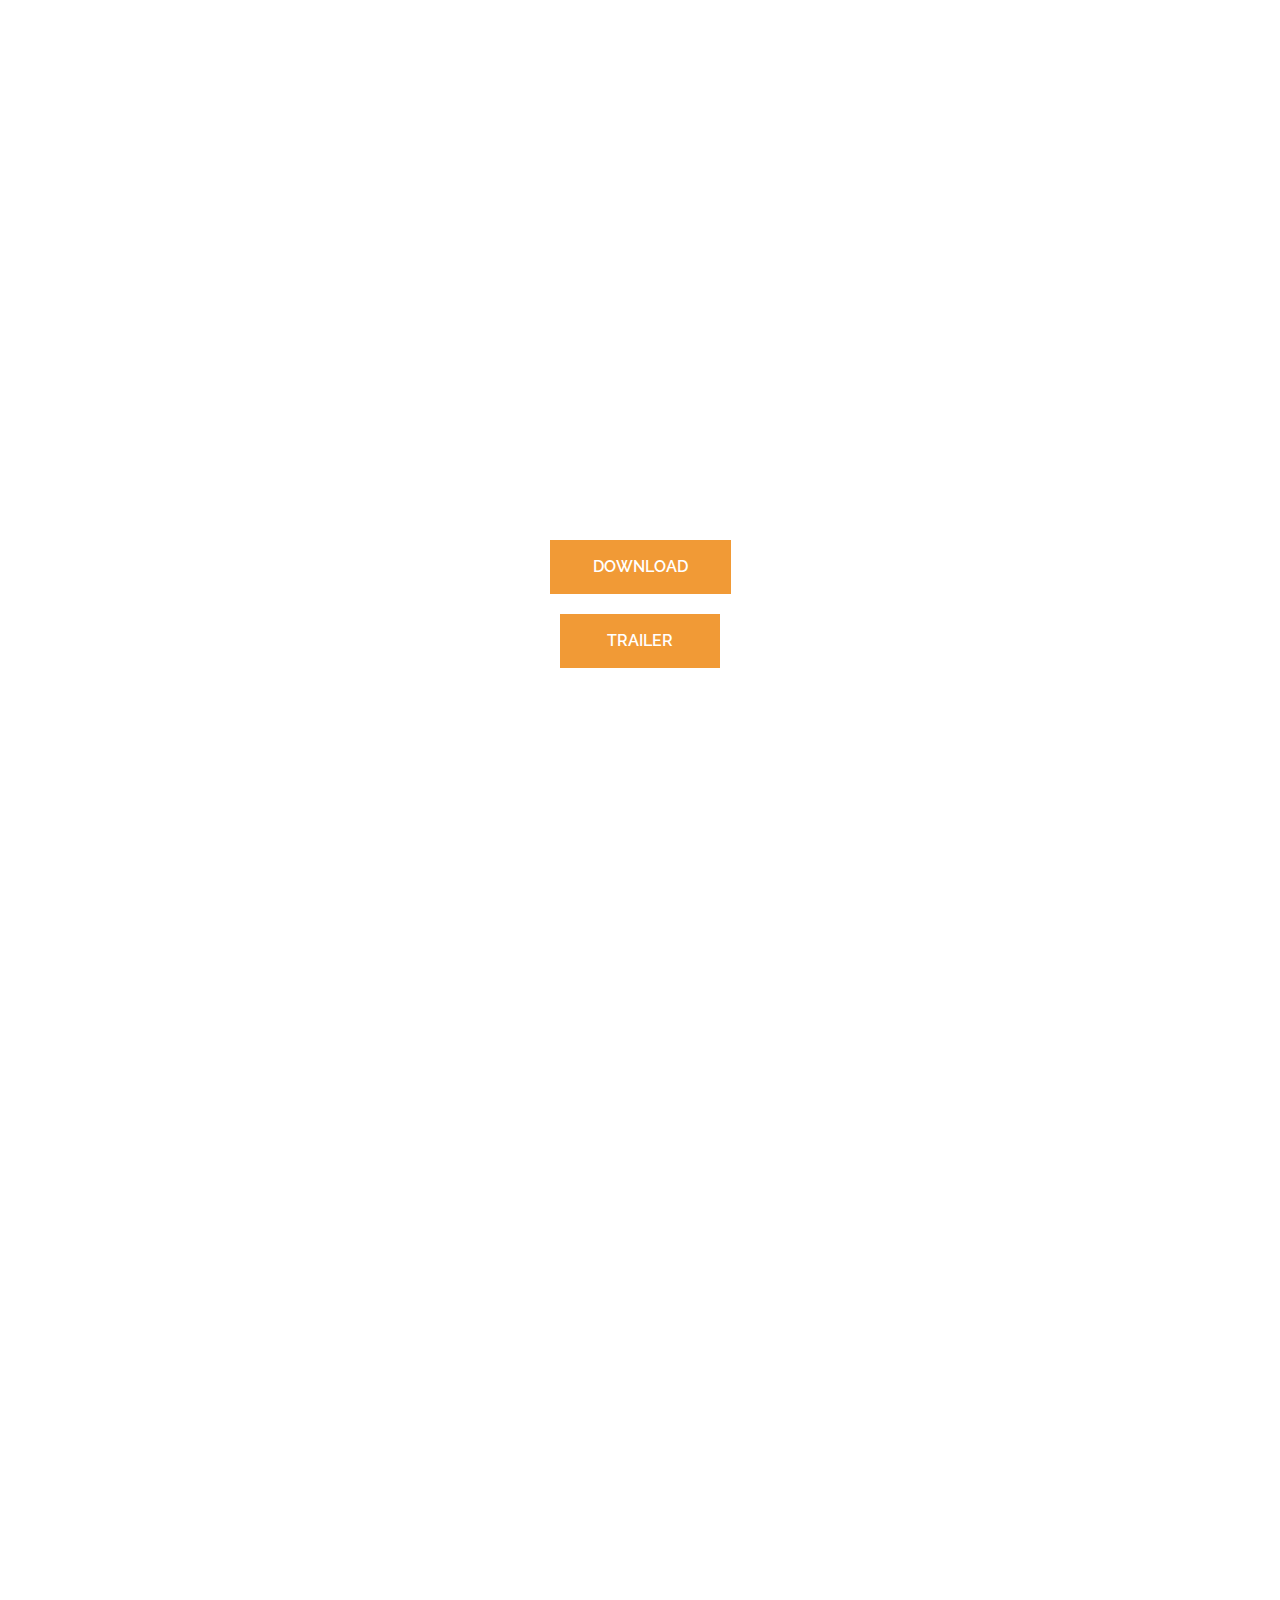
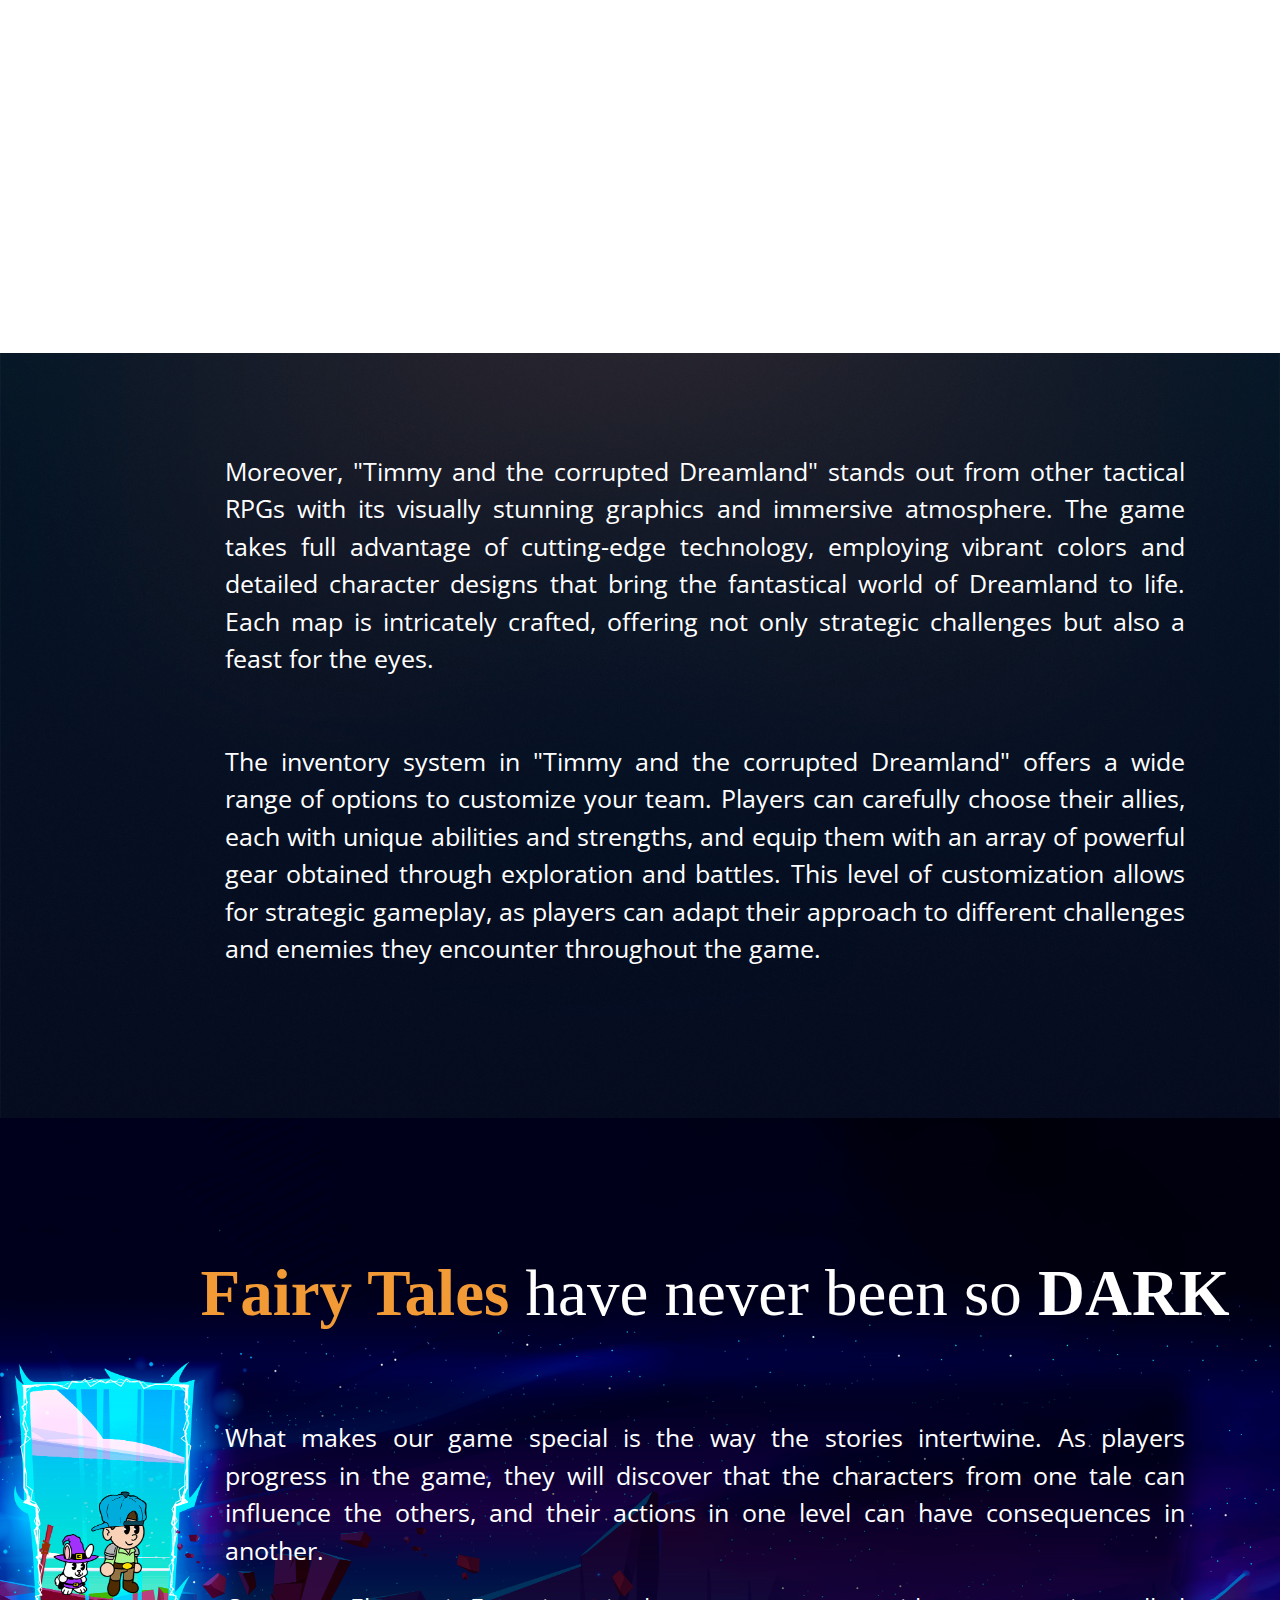
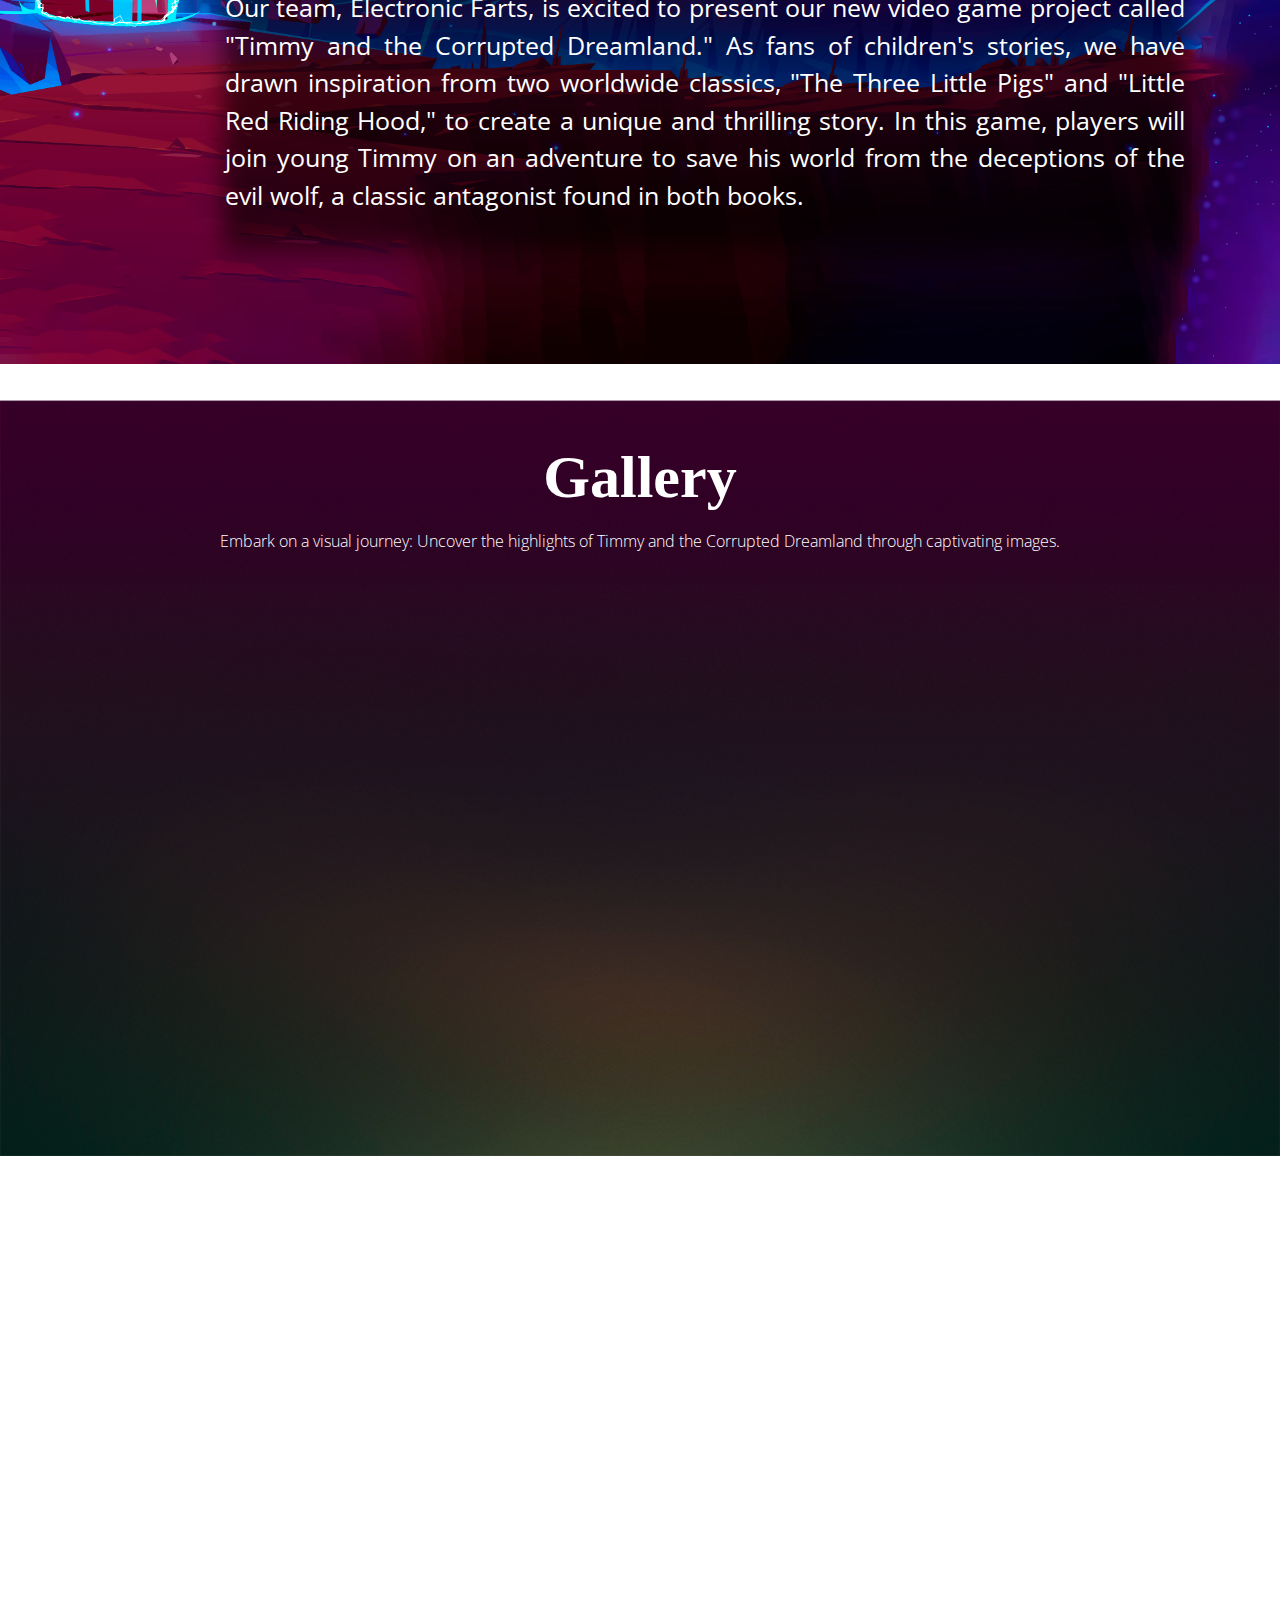
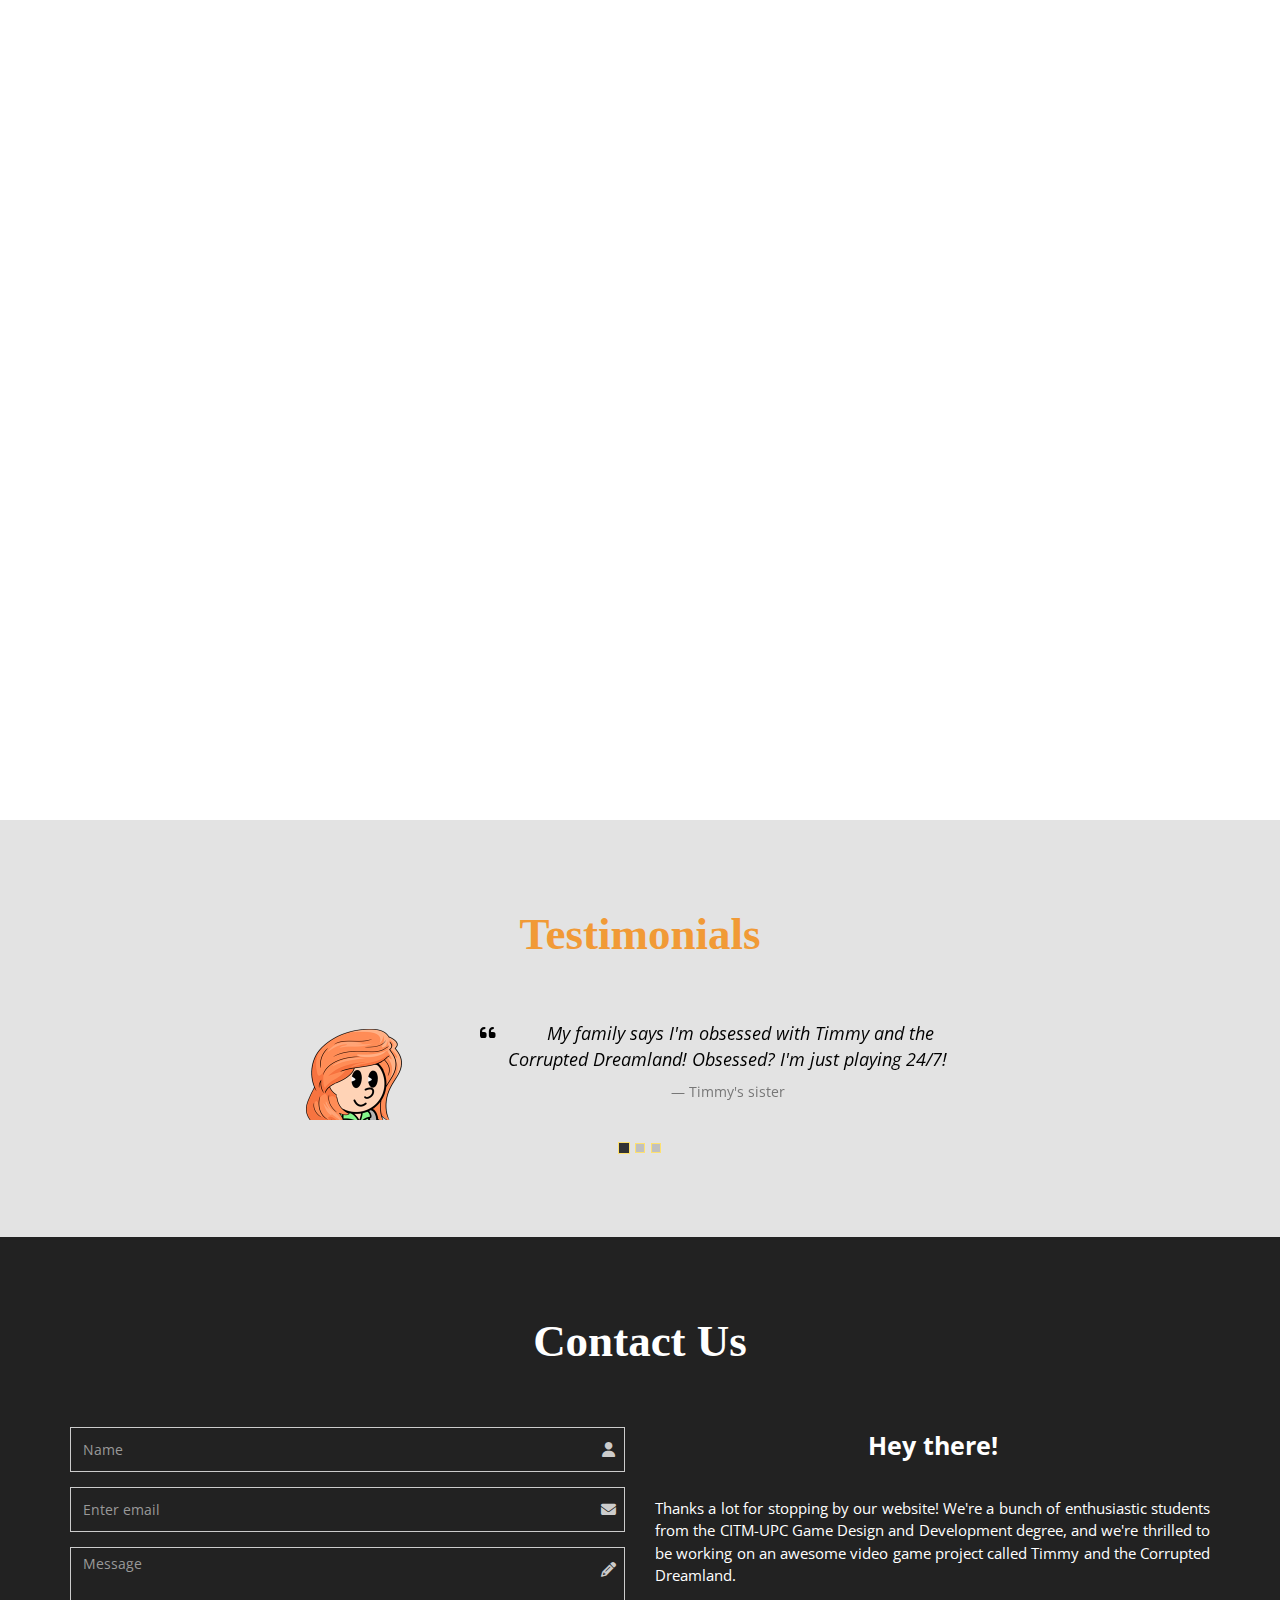
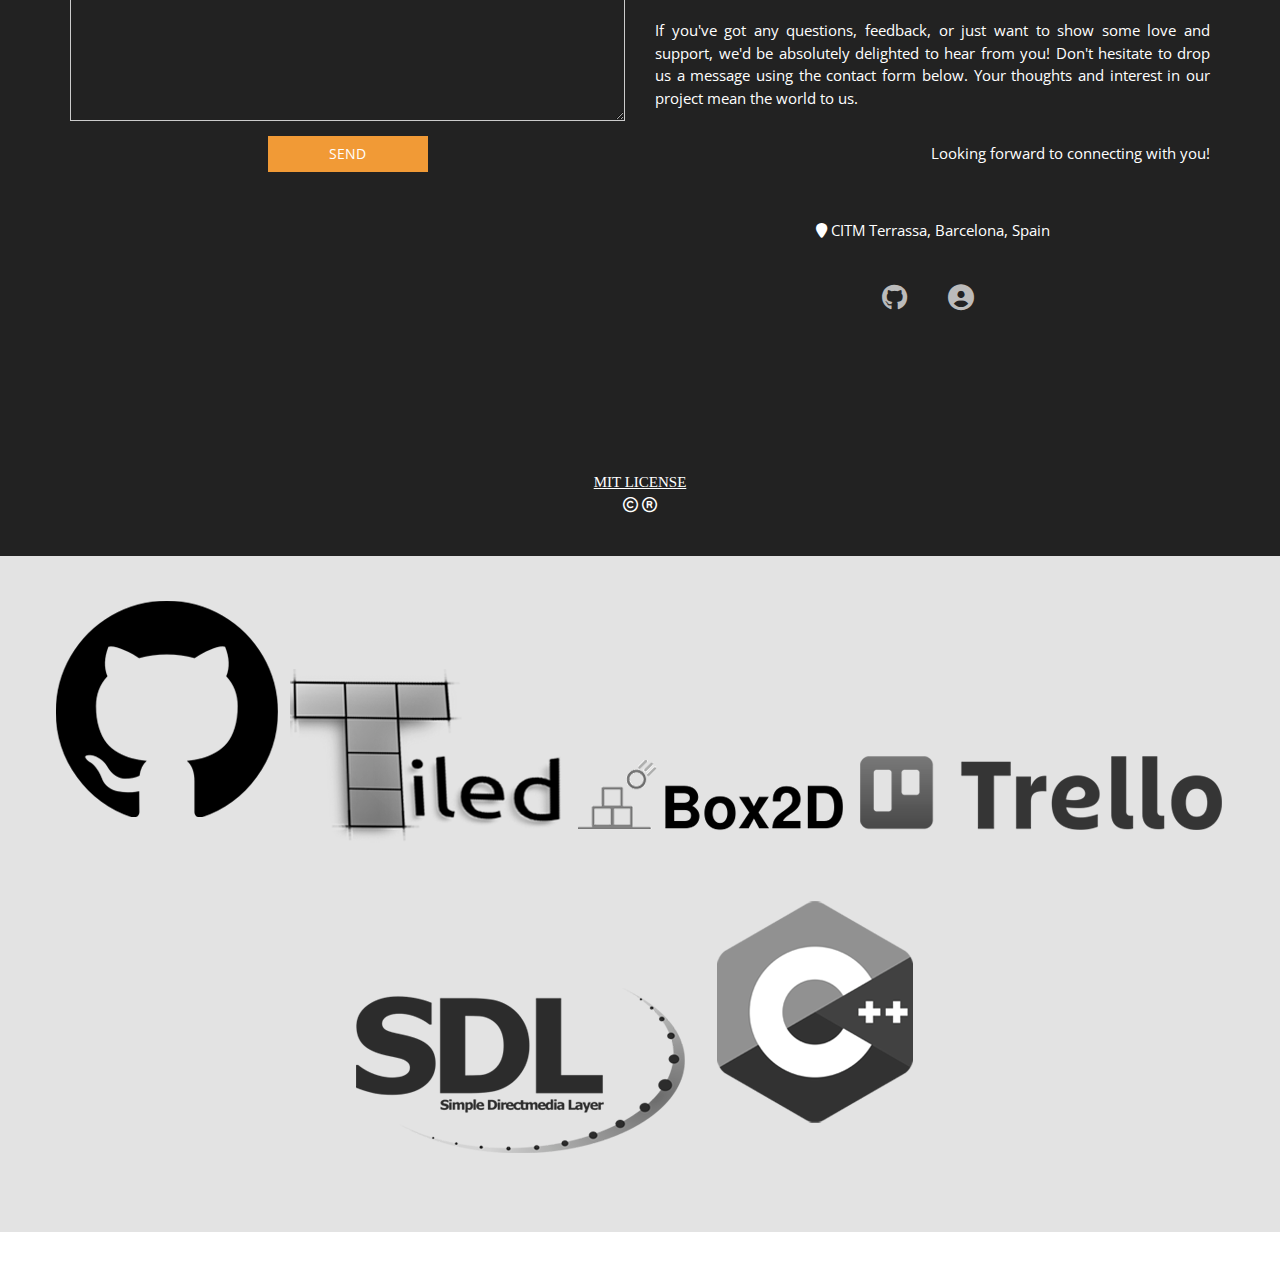
==== commit 0b4bc514: "-" ====
--- a/index.html
+++ b/index.html
@@ -75,20 +75,11 @@
 												<li class="dropdown">
 													<a href="#" class="dropdown-toggle" data-toggle="dropdown">Game Guide <b class="caret"></b></a>
 													<ul class="dropdown-menu">
-														<li><a href="introduction.html">Introduction</a></li>
 														<li><a href="characters.html">Characters</a></li>
 														<li><a href="controls.html">Controls</a></li>
 													</ul>
 												</li>
-												<li><a href="team.html">About Us</a></li>
-												<li class="dropdown">
-													<a href="#" class="dropdown-toggle" data-toggle="dropdown">Language <b class="caret"></b></a>
-													<ul class="dropdown-menu">
-														<li><a href="sidebar-right.html">English</a></li>
-														<li><a href="sidebar-right.html">Español</a></li>
-														<li><a href="sidebar-right.html">Català</a></li>
-													</ul>
-												</li>							
+												<li><a href="team.html">About Us</a></li>						
 											</ul>
 
 									</div>
@@ -120,6 +111,9 @@
 				<div class="padding-top60 contact-form">
 				<button class="btn cta-button"><a style="color: white;" href="https://github.com/PauM4/TimmyAndTheCorruptedDreamland">Download</a></button>
 				</div>
+				<div class="padding-top60 contact-form">
+					<button class="btn cta-button"><a style="color: white;" href="https://github.com/PauM4/TimmyAndTheCorruptedDreamland">Trailer</a></button>
+				</div>
 				<a id="" href="#services"><i class="fa fa-angle-down"></i></a>
 			</div>
 			</div>
@@ -129,6 +123,54 @@
 		
 
 		<section class="hero-caption secPadding">
+
+
+			<section class="section-background-portal2";>
+				<div class="container-fluid">
+					<div class="row">
+					<div class="col-sm-12">
+						<div class="section-content">
+							<br>
+							<br>
+							<br>
+							<br>
+							<br>
+							<br>
+							<br>
+							<br>
+							<br>
+							<br>
+							<br>
+							<br>
+						<p style="text-align: justify; font-size:25px; margin-bottom: 20px; margin-left: 185px ; margin-right: 55px; margin-top: 20px; color:white">"Timmy and the corrupted Dreamland" is a refreshing take on the tactical-RPG genre that works hand-in-hand with an interesting assortment of maps to explore and get lost within.</p>
+						<p style="text-align: justify; font-size:25px; margin-bottom: 70px; margin-left: 185px ; margin-right: 55px; color:white">In addition, Electronic Farts has worked tirelessly during day and night to ensure that the players get to enjoy a handful of well-polished and fun features, such as a captivatig narrative that's driven by a dynamic dialog system where every answer leads to a diferent outcome, or an intriguing inventory system. And, as to put the cherry on top, our main appeal to the game with an exciting and teeth-clenching tactical-battle system that will leave the player awe-struck.</p>
+						<br>
+						<br>
+						<br>
+						<br>
+						<br>
+						<br>
+						</div>
+					</div>
+					</div>
+				</div>
+			</section>	
+	
+			
+			<section class="section-background-gallery2";>
+				<div class="container-fluid">
+					<div class="row">
+					<div class="col-sm-12">
+						<div class="section-content">
+						<p style="text-align: justify; font-size:25px; margin-bottom: 20px; margin-left: 185px ; margin-right: 55px; margin-top: 20px; color:white">Moreover, "Timmy and the corrupted Dreamland" stands out from other tactical RPGs with its visually stunning graphics and immersive atmosphere. The game takes full advantage of cutting-edge technology, employing vibrant colors and detailed character designs that bring the fantastical world of Dreamland to life. Each map is intricately crafted, offering not only strategic challenges but also a feast for the eyes.</p>
+						<br>
+						<br>
+						<p style="text-align: justify; font-size:25px; margin-bottom: 70px; margin-left: 185px ; margin-right: 55px; color:white">The inventory system in "Timmy and the corrupted Dreamland" offers a wide range of options to customize your team. Players can carefully choose their allies, each with unique abilities and strengths, and equip them with an array of powerful gear obtained through exploration and battles. This level of customization allows for strategic gameplay, as players can adapt their approach to different challenges and enemies they encounter throughout the game.</p>
+						</div>
+					</div>
+					</div>
+				</div>
+			</section>
 
 		<section class="section-background-portal";>
 		<div class="container-fluid">
@@ -136,13 +178,16 @@
 			<div class="col-sm-12">
 				<div class="section-content">
 				<h2 style="font-family:'Times New Roman', Times, serif ;font-size: 65px; margin-top: 60px; margin-left: 150px; margin-bottom: 90px; color:white;"><strong><span>Fairy Tales</span></strong> have never been so <strong>DARK</strong></h2>
-				<p style="text-align: justify; font-size:25px; margin-bottom: 20px; margin-left: 185px ; margin-right: 55px; margin-top: 20px; color:white">Lo que hace que nuestro juego sea especial es la forma en que los cuentos se entrelazan entre sí. A medida que los jugadores avanzan en el juego, descubrirán que los personajes de un cuento pueden influir en los otros, y que sus acciones en un nivel pueden tener consecuencias en otro</p>
-				<p style="text-align: justify; font-size:25px; margin-bottom: 70px; margin-left: 185px ; margin-right: 55px; color:white">Nuestro equipo, Electronic Farts, se siente emocionado de presentar nuestro nuevo proyecto de videojuego llamado "Timmy and the corrupted dreamland". Como fanáticos de los cuentos infantiles, nos hemos inspirado en dos clásicos a nivel mundial: "Los tres cerditos" y "La Caperucita Roja" para crear una historia única y emocionante. En este juego, los jugadores se unirán al joven Timmy en una aventura para salvar a su mundo de los engaños del malvado lobo, clásico antagonista que se encuentra en los dos libros.</p>
+				<p style="text-align: justify; font-size:25px; margin-bottom: 20px; margin-left: 185px ; margin-right: 55px; margin-top: 20px; color:white">What makes our game special is the way the stories intertwine. As players progress in the game, they will discover that the characters from one tale can influence the others, and their actions in one level can have consequences in another.</p>
+				<p style="text-align: justify; font-size:25px; margin-bottom: 70px; margin-left: 185px ; margin-right: 55px; color:white">Our team, Electronic Farts, is excited to present our new video game project called "Timmy and the Corrupted Dreamland." As fans of children's stories, we have drawn inspiration from two worldwide classics, "The Three Little Pigs" and "Little Red Riding Hood," to create a unique and thrilling story. In this game, players will join young Timmy on an adventure to save his world from the deceptions of the evil wolf, a classic antagonist found in both books.</p>
 				</div>
 			</div>
 			</div>
 		</div>
 		</section>
+
+
+
 
 		
 
@@ -406,7 +451,7 @@
 										<img src="images/Gallery/ejemplo.png" alt="">
 										<a class="overlay" data-toggle="modal" data-target="#project-7">
 											<i class="fa fa-search-plus"></i>
-											<span>Site Building</span>
+											<!-- <span>Site Building</span> -->
 										</a>
 									</div>
 									<a class="btn btn-default btn-block" data-toggle="modal" data-target="#project-7">Project Title</a>
@@ -895,3 +940,4 @@
 
 	</body>
 </html>
+
--- a/css/style.css
+++ b/css/style.css
@@ -254,6 +254,33 @@
     color: #ffffff;
   }
 
+  .section-background-portal2 {
+    background-image: url("/images/librodef.png");
+    background-size: cover;
+    background-position: center;
+    background-repeat: no-repeat;
+    padding: 80px 0;
+    color: #ffffff;
+  }
+
+  .section-background-portal4 {
+    background-image: url("/images/libro1.jpg");
+    background-size: cover;
+    background-position: center;
+    background-repeat: no-repeat;
+    padding: 80px 0;
+    color: #ffffff;
+  }
+
+  .section-background-portal3 {
+    background-image: url("/images/TitleScreen.png");
+    background-size: cover;
+    background-position: center;
+    background-repeat: no-repeat;
+    padding: 80px 0;
+    color: #ffffff;
+  }
+
   .section-background-features {
     background-image: url("/images/—Pngtree—forest\ mysterious\ tree\ background_2383685.png");
     background-size: cover;
@@ -265,6 +292,15 @@
 
   .section-background-gallery {
     background-image: url("/images/bg10.png");
+    background-size: cover;
+    background-position: center;
+    background-repeat: no-repeat;
+    padding: 80px 0;
+    color: #ffffff;
+  }
+
+  .section-background-gallery2 {
+    background-image: url("/images/bg120.png");
     background-size: cover;
     background-position: center;
     background-repeat: no-repeat;
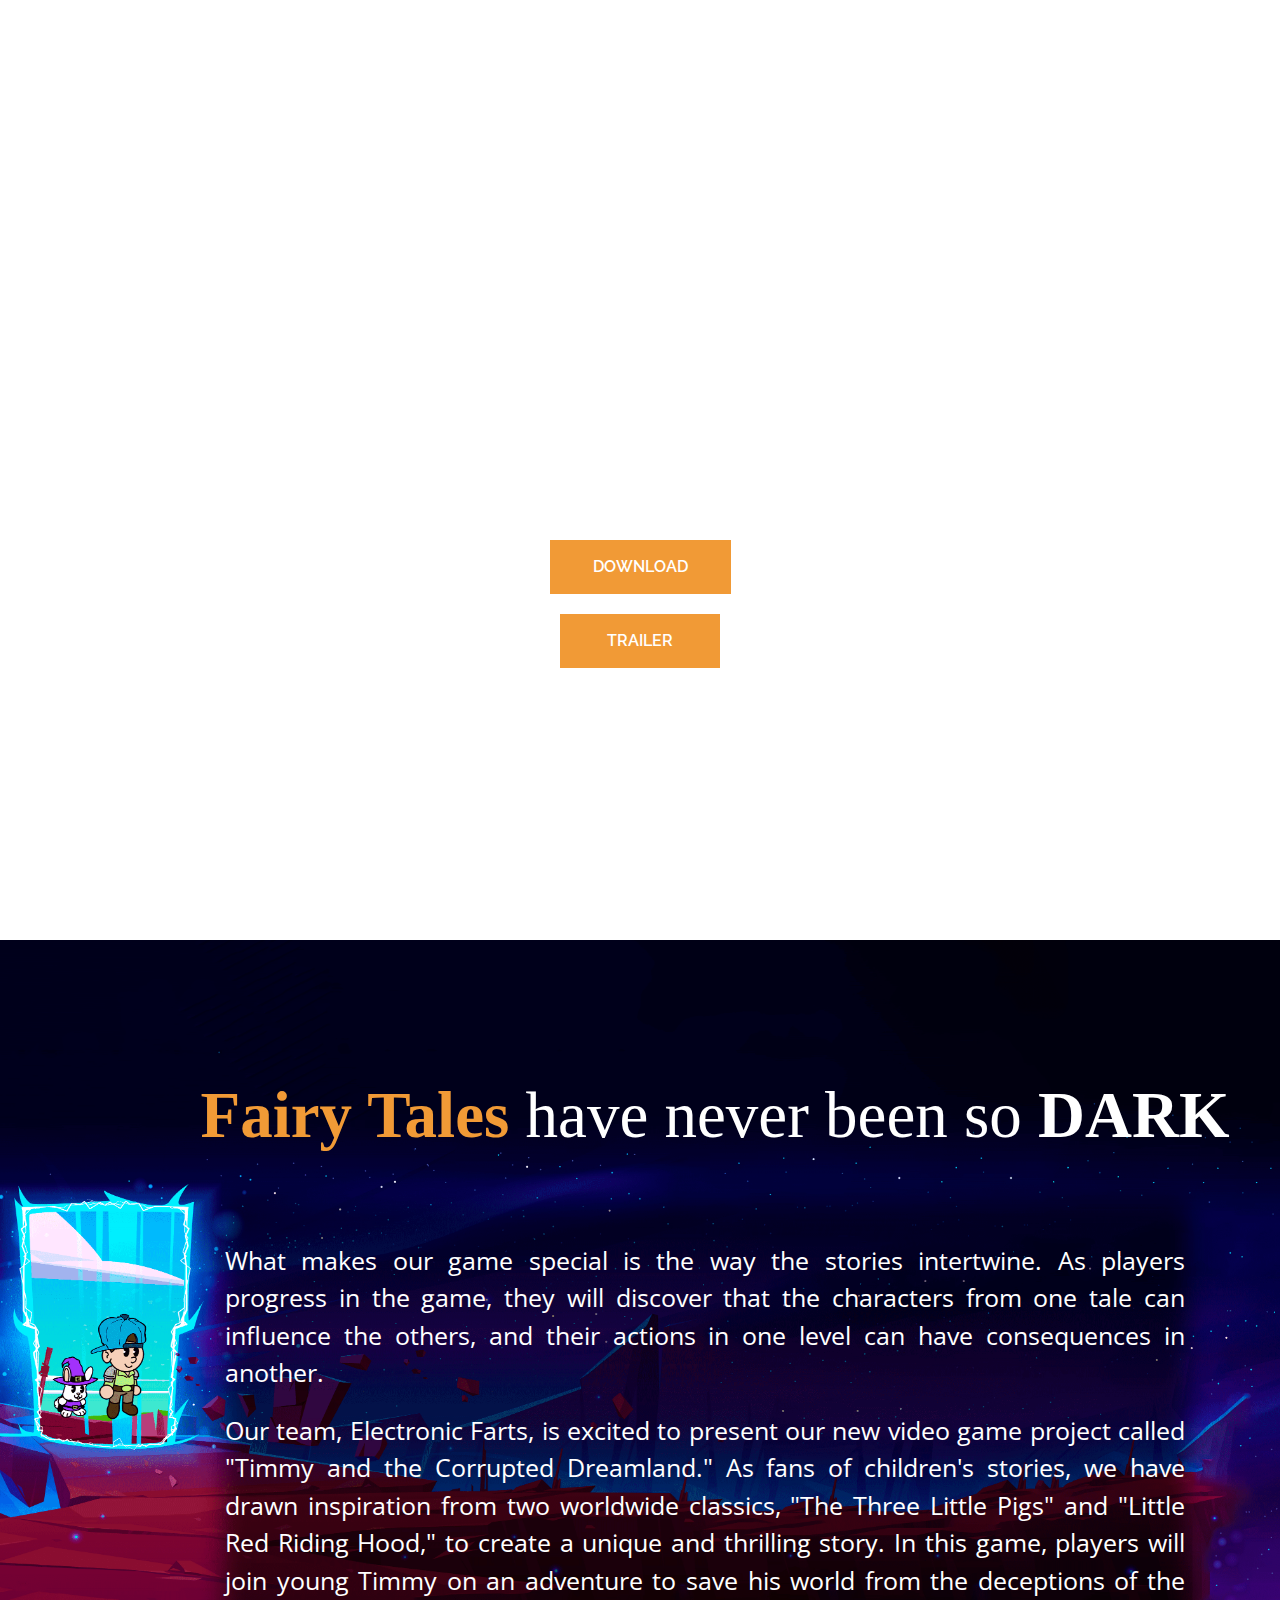
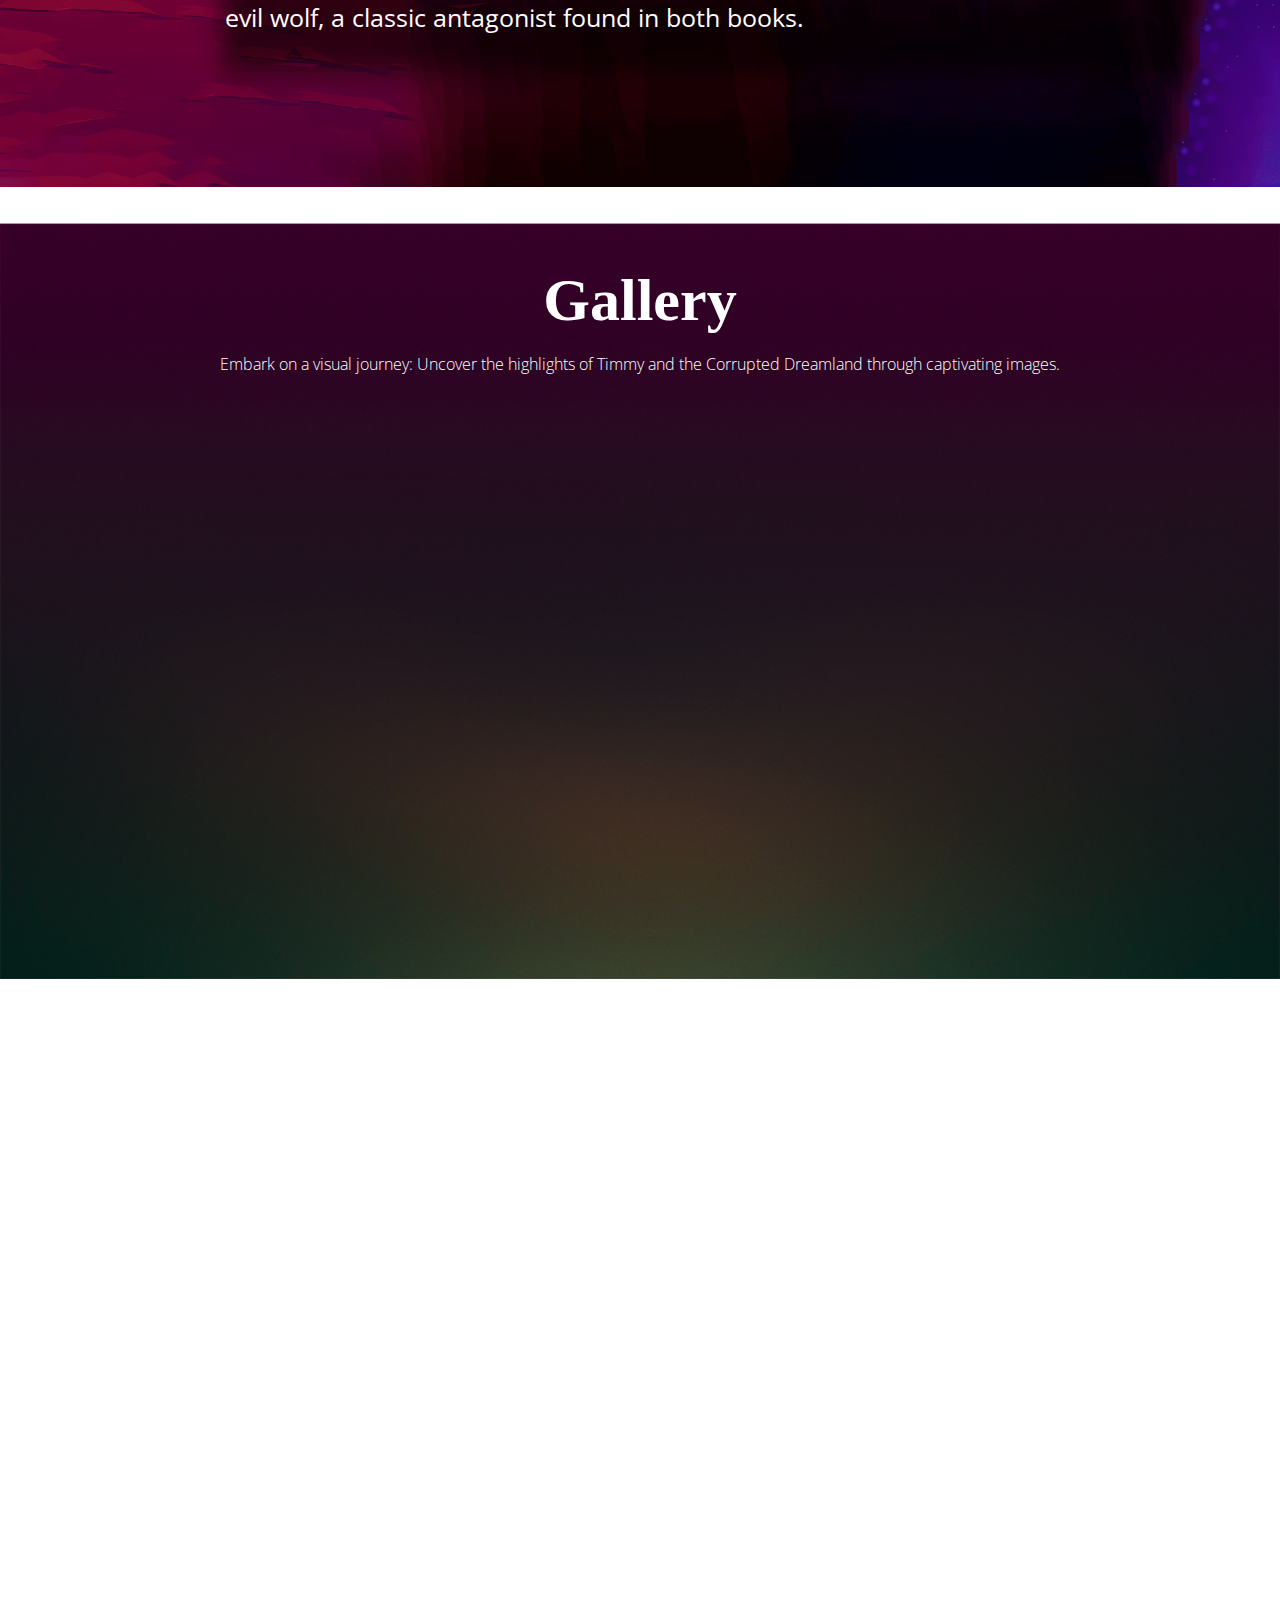
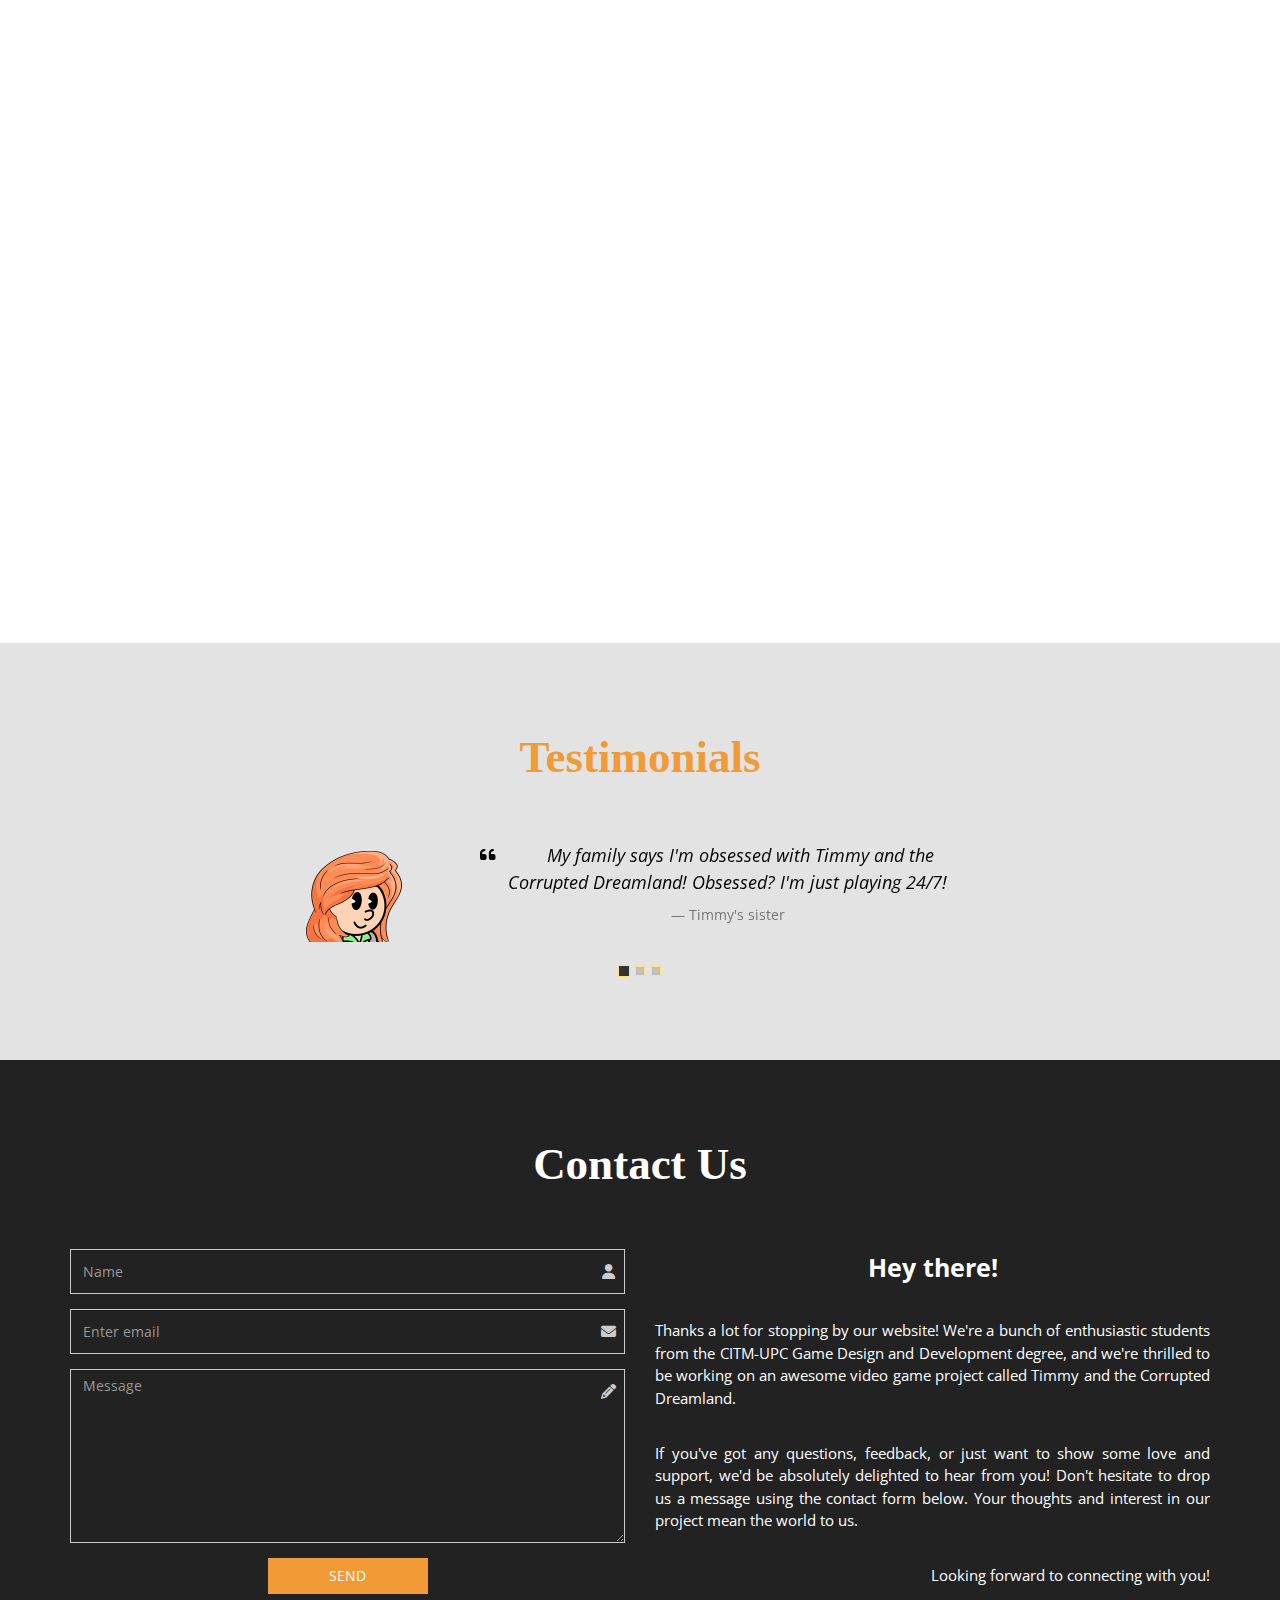
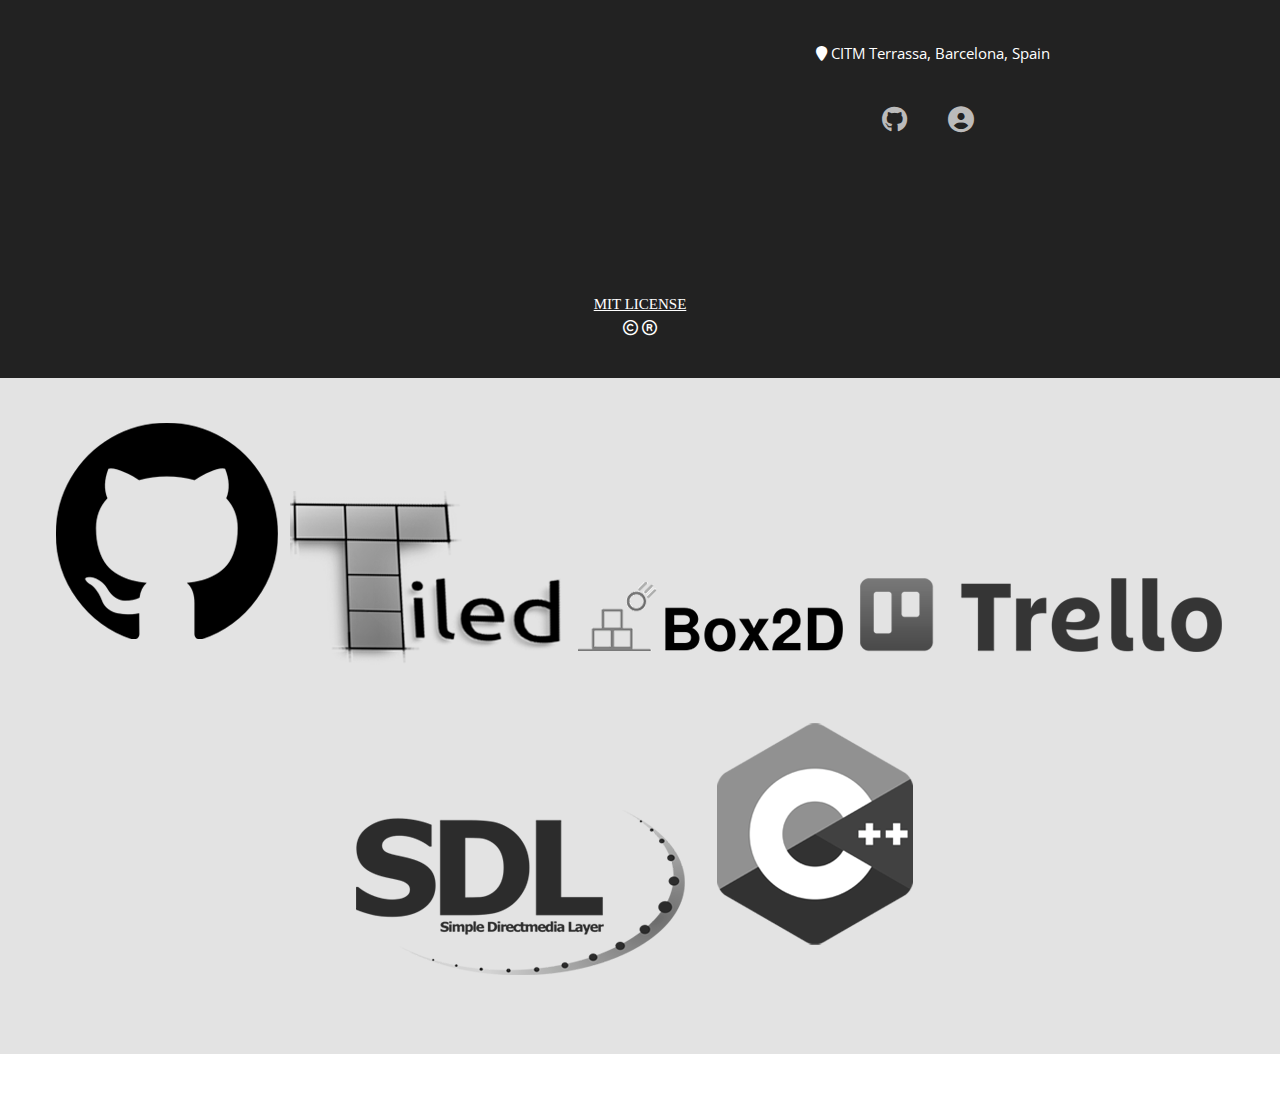
==== commit 21cc4fae: "-" ====
--- a/index.html
+++ b/index.html
@@ -77,6 +77,7 @@
 													<ul class="dropdown-menu">
 														<li><a href="characters.html">Characters</a></li>
 														<li><a href="controls.html">Controls</a></li>
+														<li><a href="introduction.html">Introduction</a></li>
 													</ul>
 												</li>
 												<li><a href="team.html">About Us</a></li>						
@@ -123,54 +124,6 @@
 		
 
 		<section class="hero-caption secPadding">
-
-
-			<section class="section-background-portal2";>
-				<div class="container-fluid">
-					<div class="row">
-					<div class="col-sm-12">
-						<div class="section-content">
-							<br>
-							<br>
-							<br>
-							<br>
-							<br>
-							<br>
-							<br>
-							<br>
-							<br>
-							<br>
-							<br>
-							<br>
-						<p style="text-align: justify; font-size:25px; margin-bottom: 20px; margin-left: 185px ; margin-right: 55px; margin-top: 20px; color:white">"Timmy and the corrupted Dreamland" is a refreshing take on the tactical-RPG genre that works hand-in-hand with an interesting assortment of maps to explore and get lost within.</p>
-						<p style="text-align: justify; font-size:25px; margin-bottom: 70px; margin-left: 185px ; margin-right: 55px; color:white">In addition, Electronic Farts has worked tirelessly during day and night to ensure that the players get to enjoy a handful of well-polished and fun features, such as a captivatig narrative that's driven by a dynamic dialog system where every answer leads to a diferent outcome, or an intriguing inventory system. And, as to put the cherry on top, our main appeal to the game with an exciting and teeth-clenching tactical-battle system that will leave the player awe-struck.</p>
-						<br>
-						<br>
-						<br>
-						<br>
-						<br>
-						<br>
-						</div>
-					</div>
-					</div>
-				</div>
-			</section>	
-	
-			
-			<section class="section-background-gallery2";>
-				<div class="container-fluid">
-					<div class="row">
-					<div class="col-sm-12">
-						<div class="section-content">
-						<p style="text-align: justify; font-size:25px; margin-bottom: 20px; margin-left: 185px ; margin-right: 55px; margin-top: 20px; color:white">Moreover, "Timmy and the corrupted Dreamland" stands out from other tactical RPGs with its visually stunning graphics and immersive atmosphere. The game takes full advantage of cutting-edge technology, employing vibrant colors and detailed character designs that bring the fantastical world of Dreamland to life. Each map is intricately crafted, offering not only strategic challenges but also a feast for the eyes.</p>
-						<br>
-						<br>
-						<p style="text-align: justify; font-size:25px; margin-bottom: 70px; margin-left: 185px ; margin-right: 55px; color:white">The inventory system in "Timmy and the corrupted Dreamland" offers a wide range of options to customize your team. Players can carefully choose their allies, each with unique abilities and strengths, and equip them with an array of powerful gear obtained through exploration and battles. This level of customization allows for strategic gameplay, as players can adapt their approach to different challenges and enemies they encounter throughout the game.</p>
-						</div>
-					</div>
-					</div>
-				</div>
-			</section>
 
 		<section class="section-background-portal";>
 		<div class="container-fluid">
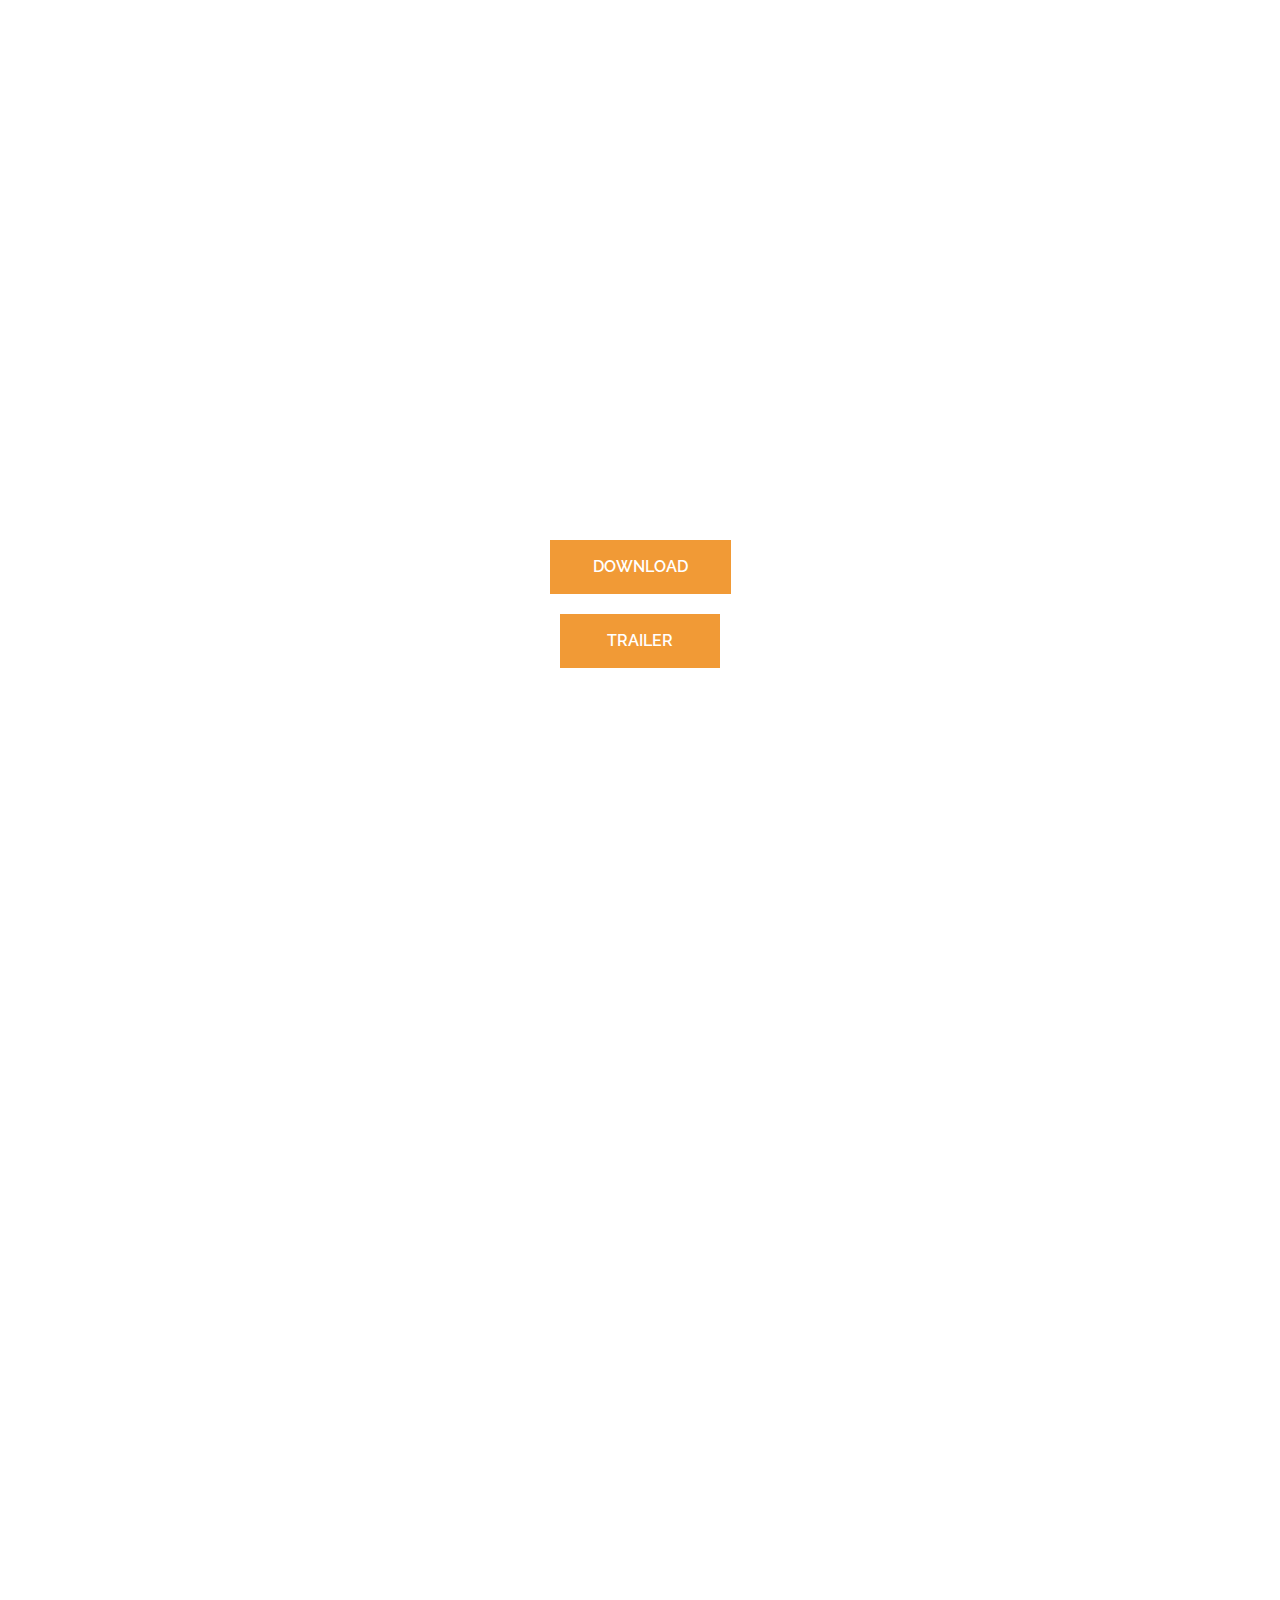
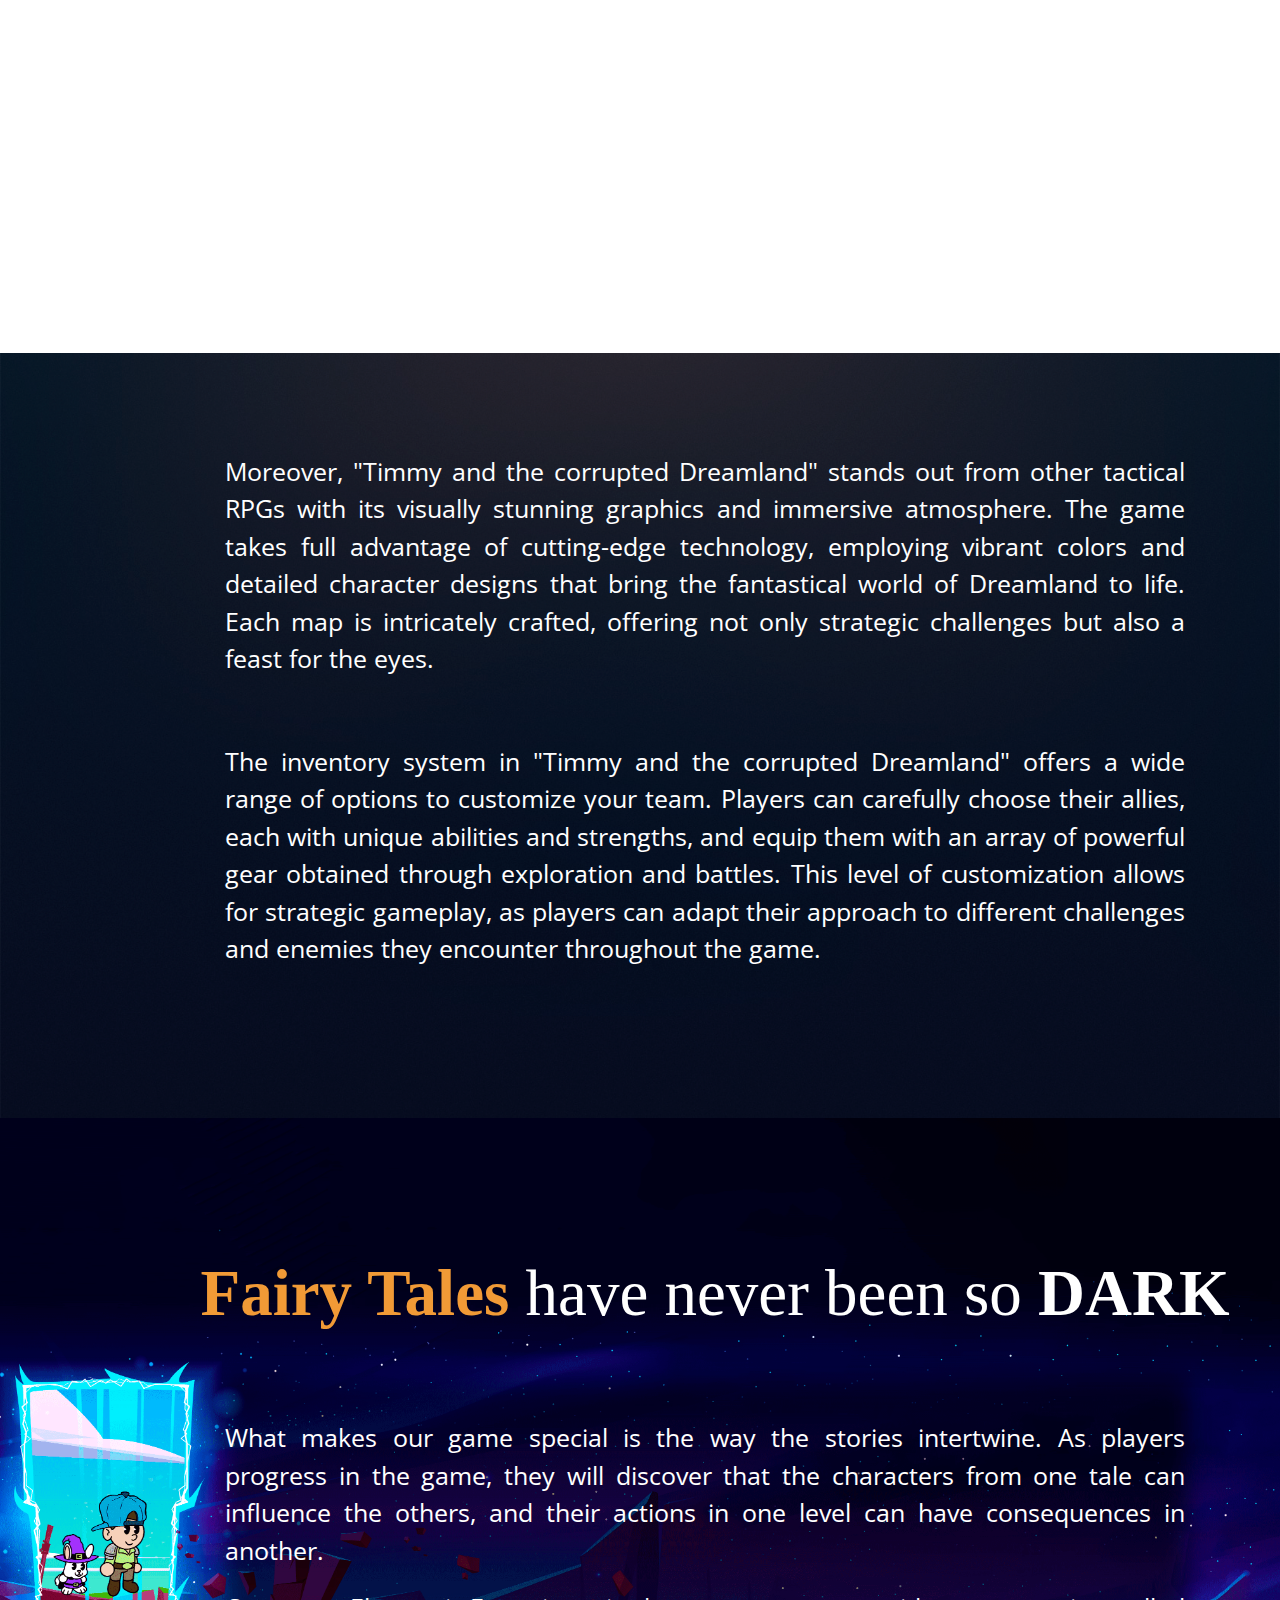
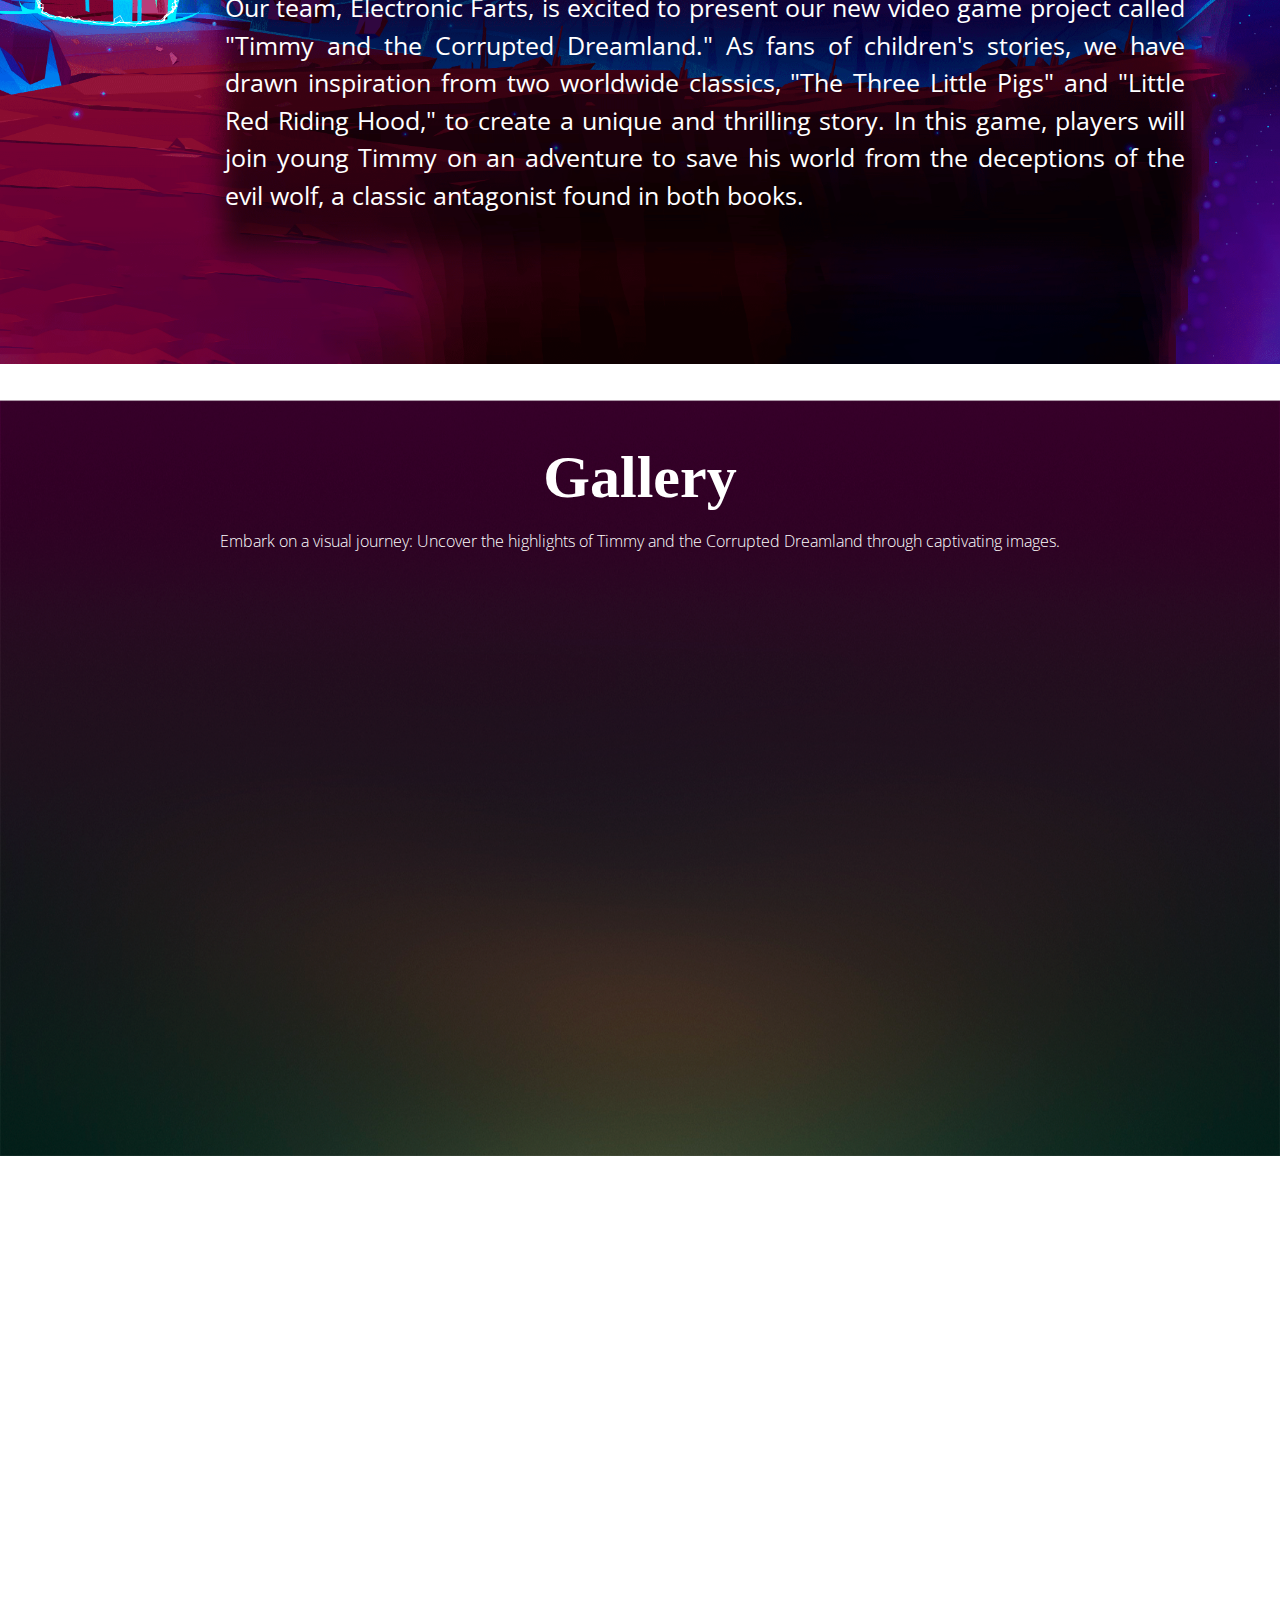
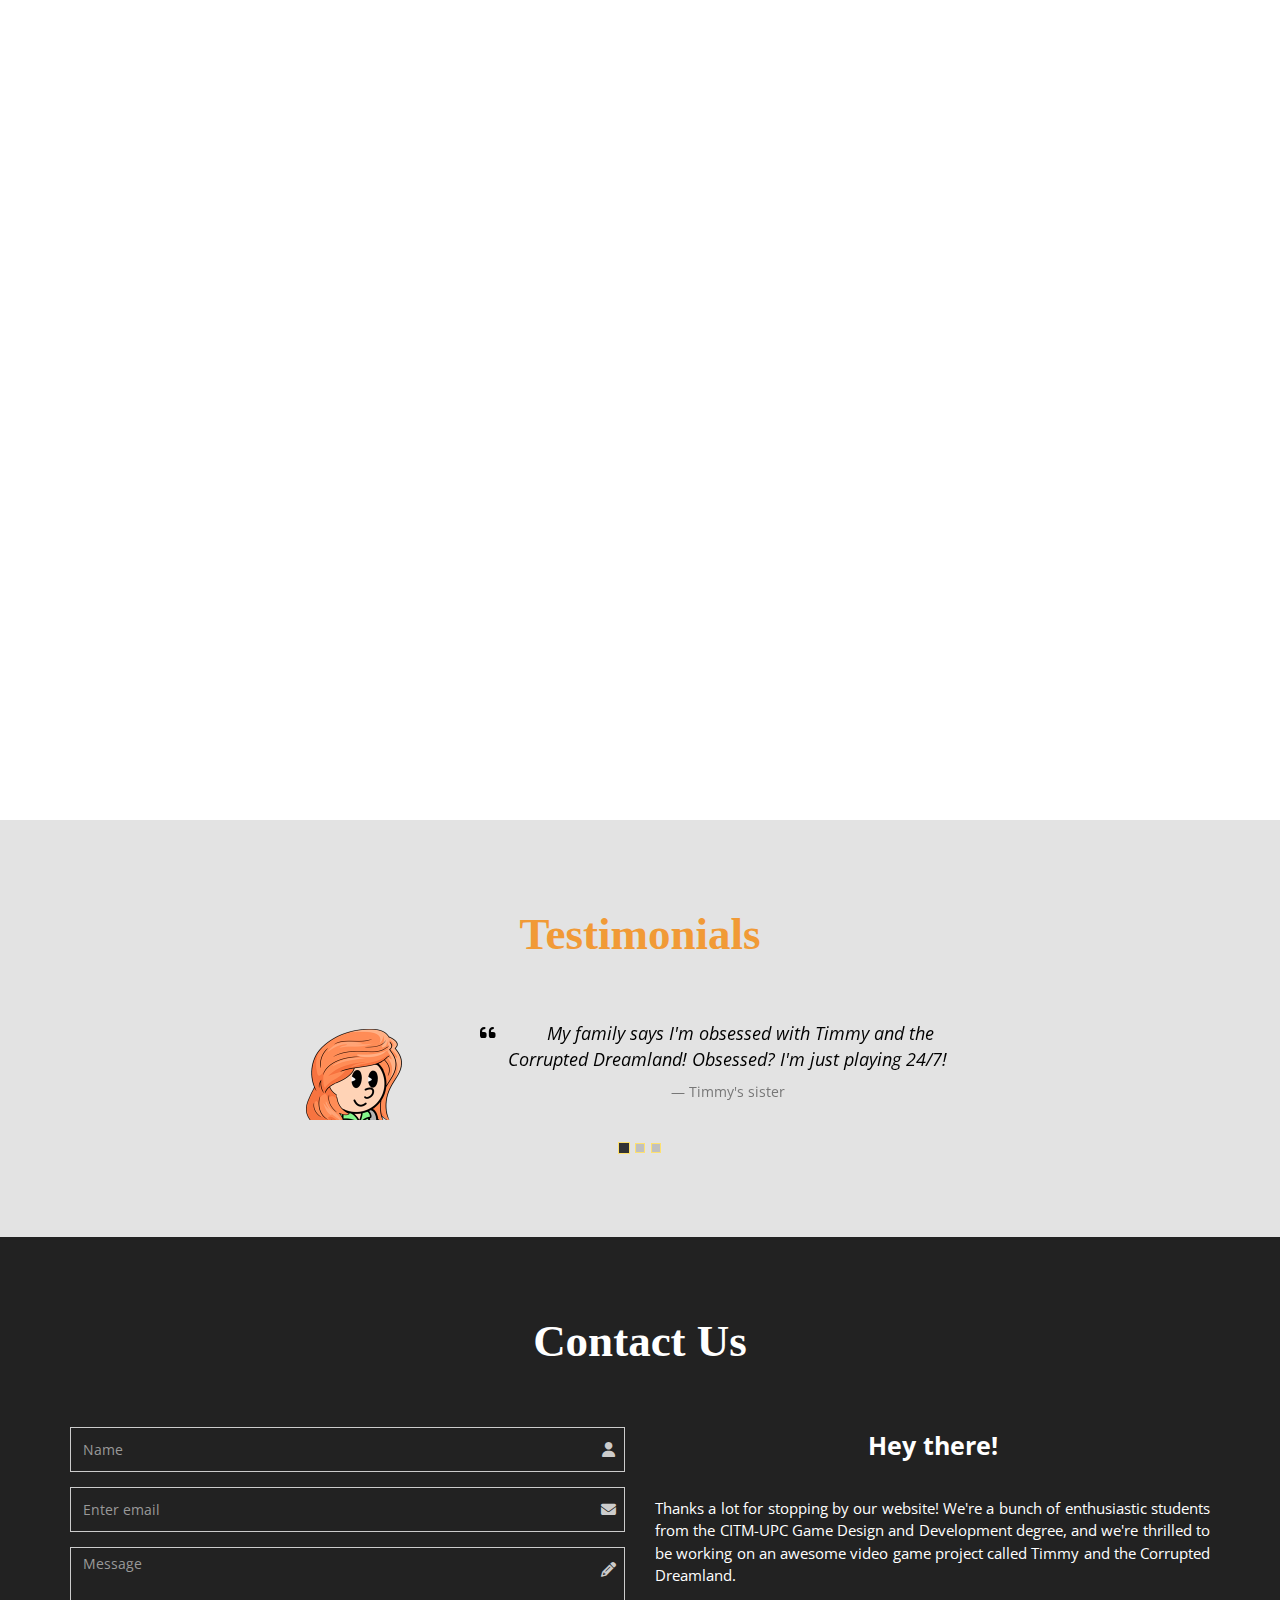
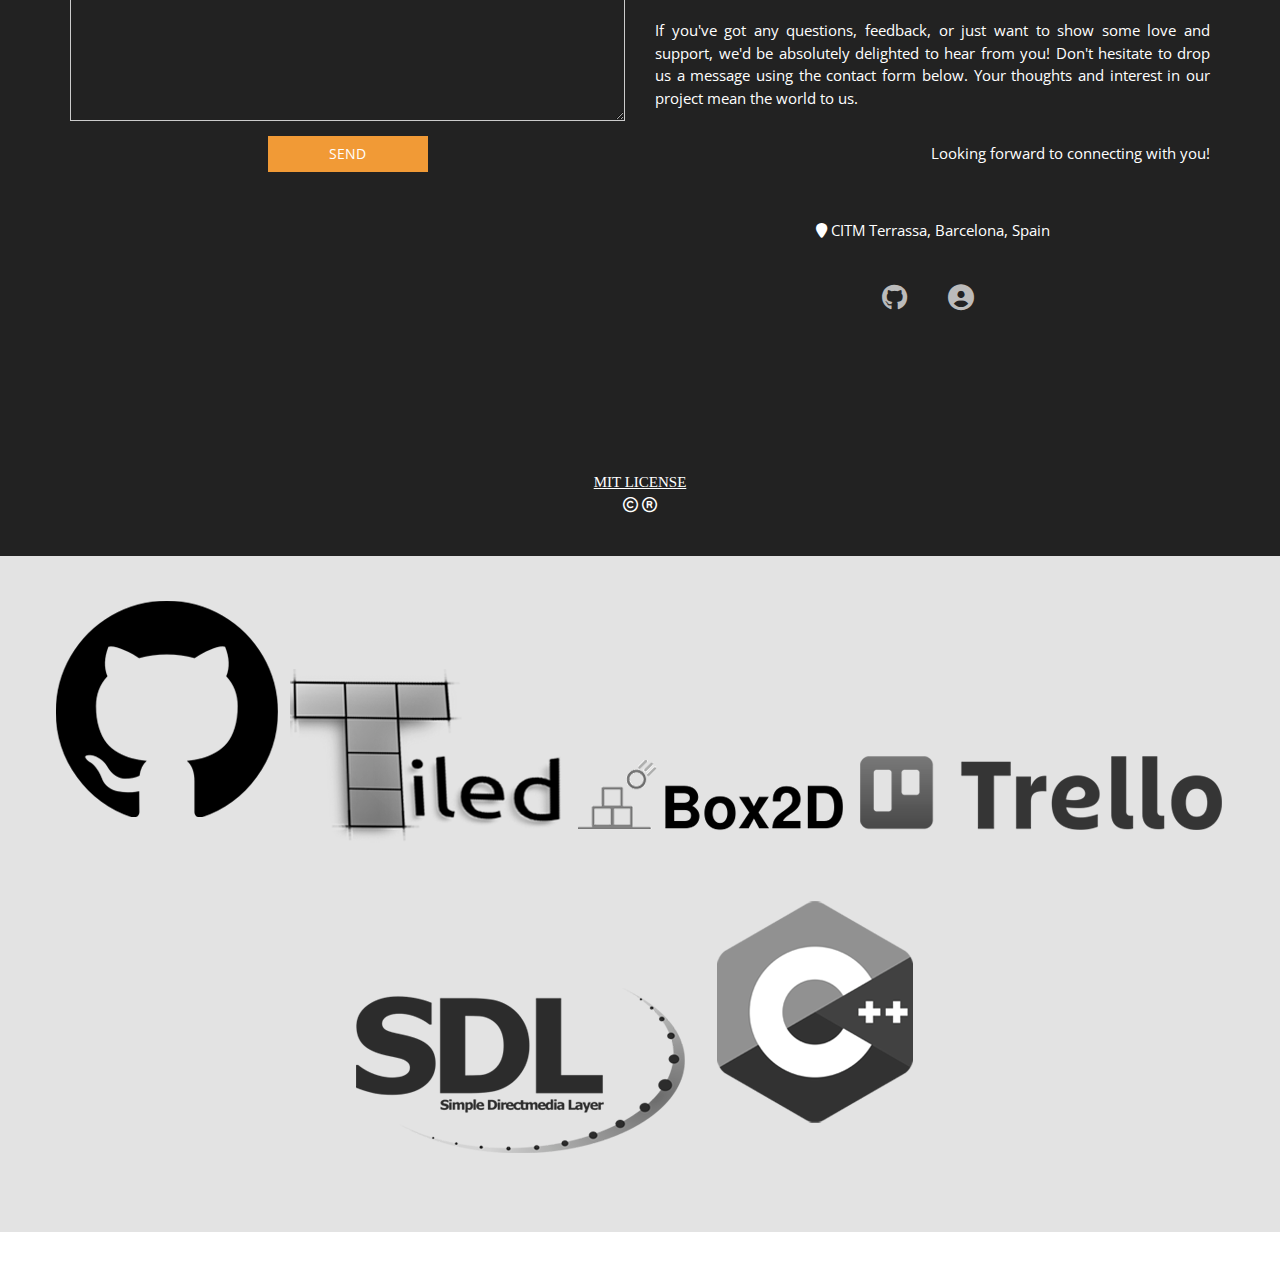
==== commit bd02037e: "-" ====
--- a/index.html
+++ b/index.html
@@ -77,7 +77,7 @@
 													<ul class="dropdown-menu">
 														<li><a href="characters.html">Characters</a></li>
 														<li><a href="controls.html">Controls</a></li>
-														<li><a href="introduction.html">Introduction</a></li>
+														
 													</ul>
 												</li>
 												<li><a href="team.html">About Us</a></li>						
@@ -124,6 +124,54 @@
 		
 
 		<section class="hero-caption secPadding">
+
+
+			<section class="section-background-portal2";>
+				<div class="container-fluid">
+					<div class="row">
+					<div class="col-sm-12">
+						<div class="section-content">
+							<br>
+							<br>
+							<br>
+							<br>
+							<br>
+							<br>
+							<br>
+							<br>
+							<br>
+							<br>
+							<br>
+							<br>
+						<p style="text-align: justify; font-size:25px; margin-bottom: 20px; margin-left: 185px ; margin-right: 55px; margin-top: 20px; color:white">"Timmy and the corrupted Dreamland" is a refreshing take on the tactical-RPG genre that works hand-in-hand with an interesting assortment of maps to explore and get lost within.</p>
+						<p style="text-align: justify; font-size:25px; margin-bottom: 70px; margin-left: 185px ; margin-right: 55px; color:white">In addition, Electronic Farts has worked tirelessly during day and night to ensure that the players get to enjoy a handful of well-polished and fun features, such as a captivatig narrative that's driven by a dynamic dialog system where every answer leads to a diferent outcome, or an intriguing inventory system. And, as to put the cherry on top, our main appeal to the game with an exciting and teeth-clenching tactical-battle system that will leave the player awe-struck.</p>
+						<br>
+						<br>
+						<br>
+						<br>
+						<br>
+						<br>
+						</div>
+					</div>
+					</div>
+				</div>
+			</section>	
+	
+			
+			<section class="section-background-gallery2";>
+				<div class="container-fluid">
+					<div class="row">
+					<div class="col-sm-12">
+						<div class="section-content">
+						<p style="text-align: justify; font-size:25px; margin-bottom: 20px; margin-left: 185px ; margin-right: 55px; margin-top: 20px; color:white">Moreover, "Timmy and the corrupted Dreamland" stands out from other tactical RPGs with its visually stunning graphics and immersive atmosphere. The game takes full advantage of cutting-edge technology, employing vibrant colors and detailed character designs that bring the fantastical world of Dreamland to life. Each map is intricately crafted, offering not only strategic challenges but also a feast for the eyes.</p>
+						<br>
+						<br>
+						<p style="text-align: justify; font-size:25px; margin-bottom: 70px; margin-left: 185px ; margin-right: 55px; color:white">The inventory system in "Timmy and the corrupted Dreamland" offers a wide range of options to customize your team. Players can carefully choose their allies, each with unique abilities and strengths, and equip them with an array of powerful gear obtained through exploration and battles. This level of customization allows for strategic gameplay, as players can adapt their approach to different challenges and enemies they encounter throughout the game.</p>
+						</div>
+					</div>
+					</div>
+				</div>
+			</section>
 
 		<section class="section-background-portal";>
 		<div class="container-fluid">
